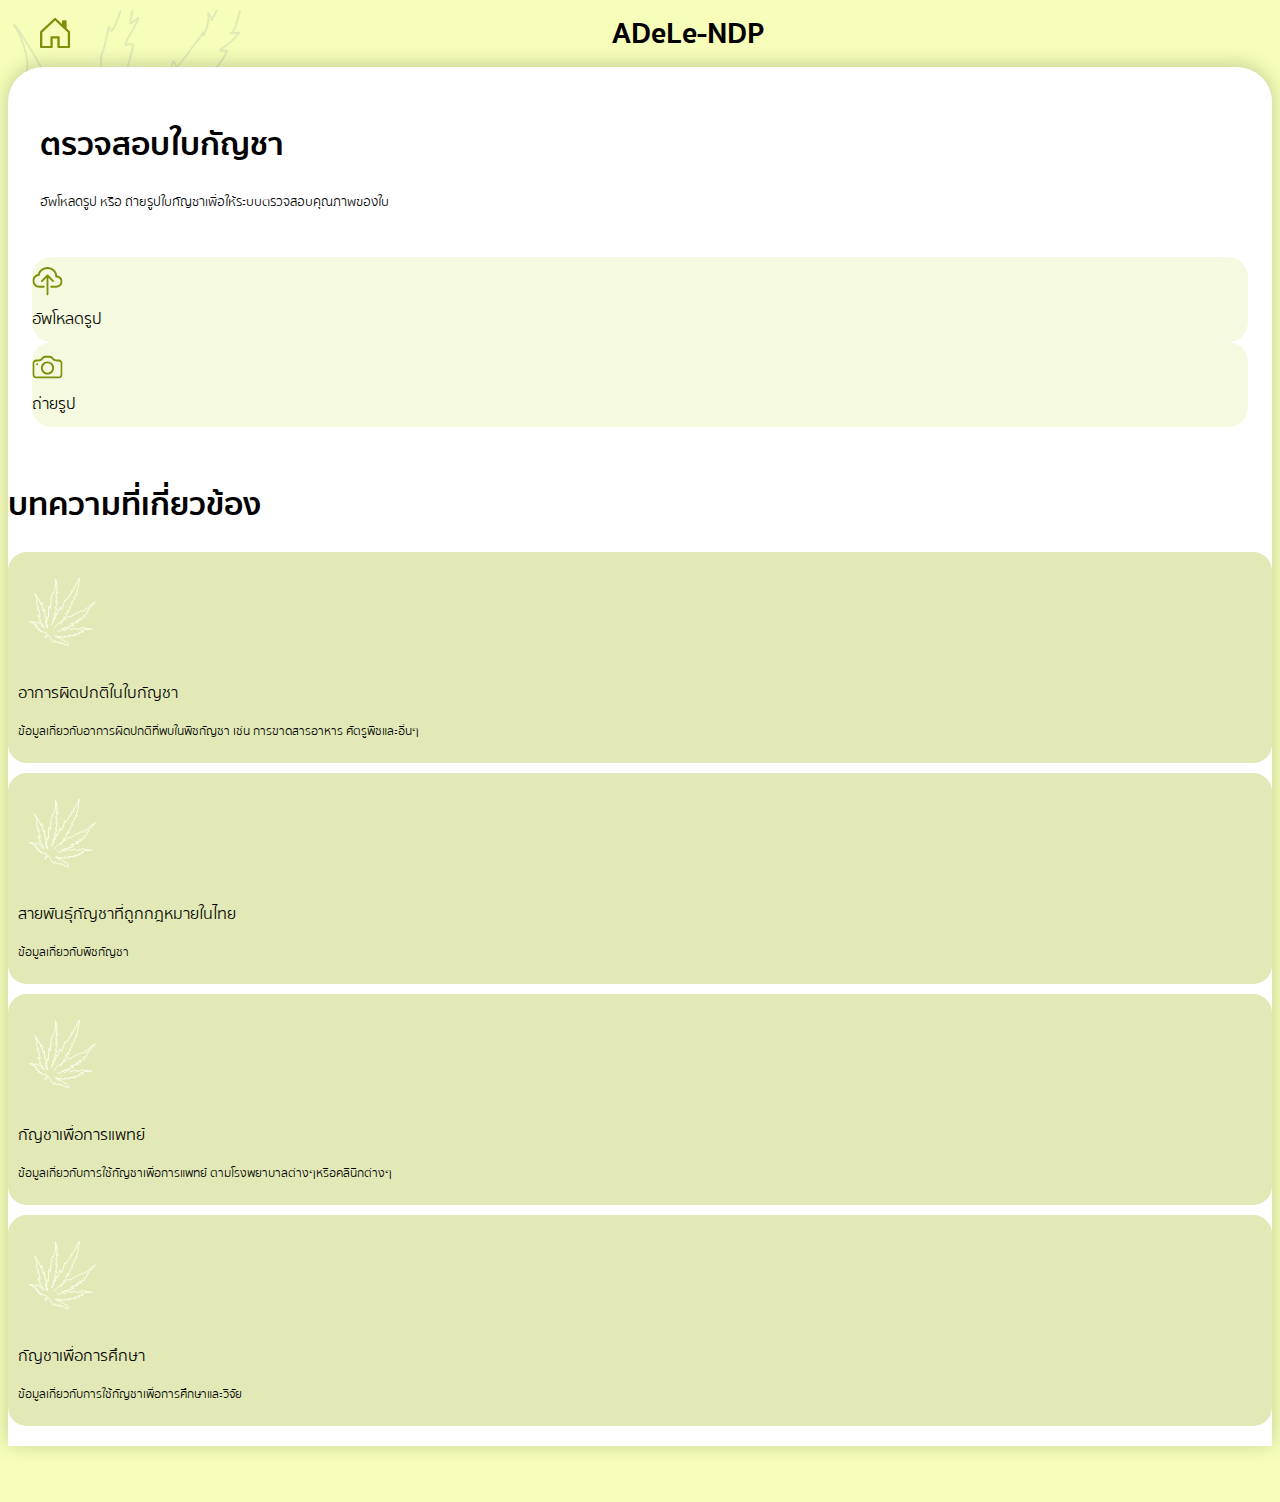
==== app/templates/index.html @ 130ba18c "uploaded UI" ====
<!DOCTYPE html>
<html lang="en">
<head>
    <meta charset="UTF-8">
    <meta http-equiv="X-UA-Compatible" content="IE=edge">
    <meta name="viewport" content="width=device-width, initial-scale=1.0">
    <title>Home</title>

    <link rel="stylesheet" href="https://fonts.googleapis.com/css?family=Sofia">
    <!-- CSS only -->
    <link href="https://cdn.jsdelivr.net/npm/bootstrap@5.2.3/dist/css/bootstrap.min.css" rel="stylesheet" integrity="sha384-rbsA2VBKQhggwzxH7pPCaAqO46MgnOM80zW1RWuH61DGLwZJEdK2Kadq2F9CUG65" crossorigin="anonymous"> 
    <link rel="stylesheet" href="../static/css/style.css">
    <!-- JavaScript Bundle with Popper -->
    <script src="https://cdn.jsdelivr.net/npm/bootstrap@5.2.3/dist/js/bootstrap.bundle.min.js" integrity="sha384-kenU1KFdBIe4zVF0s0G1M5b4hcpxyD9F7jL+jjXkk+Q2h455rYXK/7HAuoJl+0I4" crossorigin="anonymous"></script>
</head>
<body>
    <div class="background">
        <svg width="390" height="343" viewBox="0 0 390 343" fill="none" xmlns="http://www.w3.org/2000/svg">
            <path d="M70.2272 225.355C64.358 222.264 58.2081 221.383 52.0021 219.329C47.306 217.775 42.242 220.053 37.6674 218.806C36.0621 218.368 42.8568 213.363 43.5081 213.069C45.1888 212.308 42.598 212.495 41.496 212.366C38.3386 211.998 35.2441 211.406 32.0975 210.989C31.2643 210.878 24.2667 210.699 24.0697 210.175C23.5388 208.762 26.8702 207.486 27.5881 207.264C29.7955 206.58 32.2288 207.178 34.4237 206.497C35.5965 206.134 29.6899 204.157 28.7131 203.847C27.3375 203.409 18.484 200.198 18.9544 197.952C19.5918 194.909 23.9736 194.903 26.3828 195.155C30.5517 195.592 18.0594 193.742 14.1577 192.21C12.4085 191.523 9.22712 189.209 10.3703 187.039C11.317 185.241 13.3207 185.277 15.207 184.941C16.9667 184.628 20.7375 185.447 17.3733 184.296C8.90903 181.399 1.69179 176.613 -6.09996 172.329C-9.67793 170.362 -13.294 168.492 -17.0466 166.881C-18.1697 166.399 -21.2882 165.294 -20.1315 164.899C-16.9424 163.809 -12.7931 164.913 -9.61528 165.435C-5.00416 166.194 -0.778657 167.703 3.66489 169.016C6.19973 169.765 8.85426 169.727 11.3111 170.78C12.1843 171.155 14.1877 172.904 14.8578 171.735C15.2056 171.128 16.8781 167.022 17.1726 167.039C23.5943 167.413 27.2454 173.678 31.6352 177.118C33.2958 178.419 33.6089 173.195 35.9192 174.412C39.9842 176.553 42.0391 182.228 43.9697 186.037C45.0448 188.157 47.1742 193.835 49.6587 194.909C51.1237 195.542 51.1429 192.119 52.2739 192.356C54.0942 192.737 57.3155 194.572 58.2736 196.191C61.2466 201.215 52.5547 185.996 49.2736 181.168C48.7691 180.426 44.2399 175.221 47.6487 177.017C51.0187 178.792 47.2093 177.555 45.5841 176.565C40.8402 173.674 36.8473 169.787 33.5661 165.311C30.7279 161.441 32.2361 159.644 36.4173 161.255C40.471 162.816 41.4353 164.427 38.5841 159.101C34.5183 151.506 29.5118 144.349 26.1639 136.401C25.5789 135.012 22.7167 131.012 25.9278 132.703C29.462 134.565 32.1485 136.884 35.0858 139.512C37.7235 141.871 35.2652 130.509 35.151 129.74C33.9112 121.393 31.321 113.442 28.8304 105.408C28.4987 104.338 28.2808 101.043 28.0511 102.139C27.7279 103.682 30.218 107.65 28.8955 106.793C26.9125 105.506 25.1192 100.518 23.9327 98.5012C23.1944 97.2461 22.2852 95.8053 22.2145 94.301C22.0919 91.691 21.8664 91.2592 24.6363 92.7181C25.7448 93.302 26.8533 93.8858 27.9618 94.4697C30.0072 95.547 26.5621 90.0552 25.6489 87.9314C23.5874 83.1373 20.52 78.9347 19.0633 73.902C18.3327 71.3778 18.2332 69.2928 19.2716 67.0242C19.9836 65.4689 19.5291 60.8895 18.8616 59.662" stroke="#E2E9B6" stroke-width="1.90202" stroke-linecap="round"/>
            <path d="M18.8616 59.6622C21.218 51.69 17.1053 40.1701 14.6098 32.6091C12.7547 26.9884 10.1237 20.8574 6.52155 16.0811C6.512 16.0684 5.38511 14.7679 6.0703 15.1288C9.33225 16.8469 12.0603 22.5923 13.9282 25.4611C22.0986 38.0095 30.8487 51.4699 36.7809 65.2892C38.2344 68.6751 39.7426 72.6936 40.3964 76.3646C40.8414 78.8633 40.6101 75.327 40.7831 74.4244C41.1079 72.7297 41.5148 70.9246 42.3193 69.3973C43.6839 66.8064 44.6161 62.3439 45.4514 66.9181C47.2168 76.5858 49.1715 86.0715 50.213 95.8674C50.3037 96.7201 52.3497 109.743 52.7758 109.168C54.0797 107.407 55.4036 104.777 56.0712 102.685C56.901 100.084 57.2154 95.1602 58.1855 100.781C60.2226 112.584 61.6378 124.355 62.5885 136.291C62.6397 136.934 63.5875 147.058 64.4212 145.475C64.9434 144.483 65.3062 143.877 66.1823 143.186C68.5406 141.327 67.7076 146.832 67.7643 148.625C68.0916 158.973 66.3175 169.379 67.5321 179.669C67.6613 180.763 69.7803 191.957 70.9512 191.117C72.3033 190.147 73.405 185.139 73.4622 186.802C73.5681 189.885 74.0328 193.266 74.8024 196.242C75.4102 198.593 76.691 201.67 76.0145 196.881C75.3795 192.385 74.8749 187.57 73.4273 183.25C72.1659 179.486 69.7687 176.14 68.107 172.547C67.7007 171.669 64.2062 162.611 65.1717 162.743C65.955 162.85 70.8822 166.81 71.0291 166.622C72.1552 165.185 71.8013 161.261 71.8984 159.696C72.1888 155.012 72.5729 150.338 72.8238 145.652C72.939 143.501 71.6287 136.695 74.8902 140.071C75.7668 140.978 79.7024 147.204 79.8034 144.763C80.4645 128.779 81.4057 112.829 81.7439 96.8327C81.8238 93.0544 81.9513 89.236 82.7372 85.5248C83.2125 83.2807 83.9015 86.2456 84.2452 87.0337C84.9474 88.6438 89.4741 97.808 89.6393 97.2196C90.7184 93.376 90.763 89.0147 91.1531 85.0742C91.9184 77.3447 92.7768 69.587 93.2316 61.8318C93.5684 56.0874 91.6481 48.2018 94.1667 42.8705C97.3739 36.0817 98.3558 27.732 99.9832 20.4457C101.454 13.8622 100.507 17.5872 102.964 20.6658C104.983 23.1949 111.92 2.86735 112.359 1.39633C116.585 -12.7733 117.88 -27.0508 118.141 -41.6916C118.228 -46.5461 118.2 -50.9264 117.149 -55.7127C116.599 -58.2193 114.688 -63.4453 117.133 -57.19C124.376 -38.6619 127.157 -14.5799 123.532 5.05797C123.411 5.71337 121.757 13.0162 122.258 13.2803C123.717 14.0483 128.563 8.55036 130.023 7.96067C131.691 7.28731 125.758 18.1686 125.213 19.2036C122.835 23.7185 118.482 29.3338 117.349 34.4358C117.006 35.978 125.387 32.4478 125.049 35.1172C124.028 43.1804 120.794 51.3298 118.961 59.2647C118.832 59.8216 117.864 65.8138 119.712 63.8687C122.189 61.2611 124.926 58.7824 128.105 57.054C128.263 56.9681 126.936 62.1459 126.809 62.6047C125.23 68.3246 123.895 74.0984 122.203 79.7913C120.39 85.8904 118.151 91.8342 116.727 98.0281C116.117 100.679 118.159 98.4534 119.338 97.8947C120.004 97.5792 125.371 95.7521 125.05 96.7742C123.18 102.715 119.747 108.274 116.866 113.744C115.076 117.142 113.286 120.54 111.496 123.938C110.84 125.183 109.258 127.175 109.165 128.665C109.087 129.935 113.021 129.656 113.981 129.773C117.58 130.21 114.491 134.511 113.595 136.914C110.893 144.159 106.958 150.939 104.253 158.117C103.833 159.231 107.936 157.555 109.061 157.355C109.918 157.202 108.707 159.083 108.302 159.853C106.211 163.821 104.154 167.807 101.908 171.691C100.17 174.694 95.01 183.731 96.627 180.661" stroke="#E2E9B6" stroke-width="1.90202" stroke-linecap="round"/>
            <path d="M95.4484 182.899C98.8154 176.506 104.544 168.964 106.06 161.848C106.738 158.664 104.614 155.86 104.911 153.024C105.128 150.946 106.08 149.879 107.355 148.158C108.587 146.495 113.195 150.083 114.512 150.776C116.899 152.034 120.226 126.583 120.547 123.941C120.616 123.369 120.387 119.022 121.33 121.097C122.107 122.807 122.782 124.554 123.737 126.176C124.056 126.719 124.566 128.122 125.166 128.438C126.101 128.93 131.784 115.229 132.009 114.692C135.135 107.234 137.803 99.4494 139.663 91.5679C139.901 90.5584 140.139 86.9067 140.153 86.943C140.844 88.6545 147.566 103.851 147.685 103.774C150.164 102.172 152.279 94.8394 153.297 92.5162C157.567 82.7715 160.461 72.7922 162.576 62.3867C163.323 58.713 163.866 54.9156 164.916 51.3115C165.424 49.5667 166.837 53.2699 167.219 53.8742C167.843 54.8629 168.117 57.7525 168.945 56.9276C175.097 50.8037 180.149 42.6179 185.482 35.7822C188.712 31.6421 192.312 27.4895 194.776 22.8114C195.456 21.519 195.27 24.3771 195.343 24.976C195.598 27.0766 196.688 23.1346 196.934 22.5584C198.963 17.796 200.764 12.4218 200.512 7.17271C200.365 4.12184 198.921 1.37198 201.623 5.13783C202.739 6.69297 204.747 8.36074 204.314 10.1286" stroke="#E2E9B6" stroke-width="1.90202" stroke-linecap="round"/>
            <path d="M203.196 9.53923C205.595 8.23477 207.889 1.97452 208.862 0.137108C214.169 -9.87797 219.427 -19.9196 224.708 -29.9478C230.285 -40.5355 237.566 -51.3053 241.74 -62.5845C242.015 -63.3275 242 -64.6651 241.841 -62.9281C241.101 -54.7971 240.394 -46.6693 239.409 -38.5618C237.314 -21.3187 233.815 -4.41321 228.861 12.2189C227.59 16.4846 227.093 21.4839 222.421 23.2388C221.677 23.5183 228.428 23.2043 229.931 22.5491C234.303 20.6424 224.556 30.6043 220.851 33.6074C218.091 35.8438 215.229 38.0379 212.232 39.946C210.621 40.9712 215.812 40.8051 216.425 40.8046C217.398 40.8038 218.367 40.4962 219.294 40.331C219.802 40.2405 215.698 47.6244 215.293 48.2285C211.522 53.855 207.538 59.2886 203.196 64.4869C202.793 64.9699 198.845 68.3776 200.262 68.0231C201.063 67.8226 207.998 66.7431 207.33 68.1725C203.405 76.57 197.241 83.7923 190.463 90.0181C188.61 91.7208 194.845 90.5128 196.292 90.7855C201.176 91.706 189.643 102.579 188.08 103.889C184.839 106.607 181.44 109.266 177.817 111.466C176.961 111.985 176.481 112.689 177.792 112.644C179.607 112.581 181.865 112.306 183.804 112.158C184.321 112.118 191.578 111.295 190.435 112.157C189.445 112.904 187.912 112.951 186.822 113.589C183.916 115.289 181.035 116.992 178.014 118.478C175.826 119.554 171.631 124.406 169.118 123.082" stroke="#E2E9B6" stroke-width="1.90202" stroke-linecap="round"/>
            <path d="M169.118 123.082C171.614 124.397 174.111 125.712 176.608 127.027C178.262 127.899 175.599 131.205 174.957 132.272C171.65 137.766 166.313 142.274 160.865 145.534C160.671 145.65 157.994 147.26 158.088 146.811C158.254 146.019 159.041 144.626 159.807 144.302C160.641 143.949 164.959 143.555 165.358 144.843C165.636 145.742 163.706 148.305 163.321 149.011C161.426 152.495 158.944 155.586 156.208 158.446C152.213 162.624 146.984 165.196 142.878 169.132C142.124 169.855 145.592 169.104 144.631 170.928" stroke="#E2E9B6" stroke-width="1.90202" stroke-linecap="round"/>
            <path d="M110.344 200.749C112.366 196.91 114.086 192.456 117.184 189.345C120.863 185.65 125.446 182.977 129.119 179.274C130.161 178.223 136.532 170.473 138.171 173.243C138.725 174.179 141.104 178.347 142.495 178.3C143.323 178.271 144.639 175.604 144.934 175.177C146.971 172.231 149.179 169.455 151.492 166.721C154.857 162.744 158.178 158.743 161.904 155.094C162.852 154.166 163.77 153.435 164.838 154.574C167.701 157.631 166.923 155.619 170.722 151.242C174.767 146.581 180.026 139.224 186.666 138.082C189.444 137.604 189.737 139.921 191.346 141.182C191.929 141.639 191.914 141.389 192.954 140.917C196.205 139.442 200.26 137.106 203.094 135.459C213.59 129.363 223.815 121.381 235.148 116.889C236.534 116.34 237.564 116.837 238.775 116.259C241.492 114.962 244.081 113.162 246.636 111.585C250.499 109.202 252.709 106.308 256.882 108.565C260.945 110.762 261.707 113.932 265.124 109.651C266.653 107.735 270.462 99.6316 273.402 100.115" stroke="#E2E9B6" stroke-width="1.90202" stroke-linecap="round"/>
            <path d="M272.518 101.794C276.248 98.5443 280.567 95.9329 284.582 93.061C291.501 88.1108 297.893 82.5633 304.464 77.1715C310.265 72.4124 317.021 65.3411 324.347 62.7905C324.586 62.7073 326.926 61.7802 326.909 61.9962C326.803 63.3173 323.545 66.1288 322.909 66.8768C318.704 71.8183 314.4 76.6255 309.908 81.3091C302.921 88.594 295.745 95.6629 287.789 101.897C286.747 102.713 283.895 105.207 285.18 104.89C287.042 104.43 288.948 104.927 290.834 105.009C295.539 105.215 287.219 110.431 286.065 111.351C283.871 113.099 281.594 114.68 279.298 116.283C278.73 116.679 277.118 117.548 277.791 117.712C279.768 118.196 281.857 119.416 283.577 120.521C287.523 123.06 267.056 131.824 264.772 133.008C260.415 135.266 273.985 136.848 272.912 138.884C271.016 142.483 261.858 144.289 258.443 145.476C254.646 146.796 250.854 148.103 247.003 149.257C244.978 149.863 242.438 151.191 240.27 151.11C235.924 150.948 255.884 153.72 252.293 156.172C251.571 156.665 250.183 156.579 249.39 156.708C245.881 157.277 242.394 157.979 238.887 158.56C235.143 159.18 231.403 159.586 227.637 160.019C226.649 160.132 224.286 159.933 224.76 160.807C226.318 163.671 233.815 165.02 236.675 166.527C237.762 167.099 238.105 167.474 236.675 168.035C232.017 169.861 226.877 170.864 222.012 171.905C214.777 173.452 207.498 174.567 200.186 175.654C199.31 175.784 197.009 176.32 197.774 176.766C202.731 179.653 208.497 181.597 213.173 184.917C214.321 185.732 210.671 186.276 209.303 186.61C205.08 187.643 200.784 188.403 196.52 189.247C195.586 189.432 186.125 189.988 185.709 190.778C185.46 191.25 188.57 192.663 188.879 193.202C190.248 195.598 179.472 197.134 178.737 197.23C174.81 197.745 170.897 197.969 166.94 197.845C166.854 197.842 164.554 197.5 165.39 198.299C166.268 199.139 169.46 200.729 166.944 201.38C162.42 202.55 157.533 203.059 152.922 203.881C151.195 204.188 148.729 204.632 147.035 204.353" stroke="#E2E9B6" stroke-width="1.90202" stroke-linecap="round"/>
            <path d="M125.359 212.945C126.141 211.983 129.59 211.677 130.748 212.211C132.639 213.083 134.361 216.558 135.897 216.908C139.538 217.738 145.113 213.137 147.909 211.364C150.874 209.483 153.792 207.553 156.704 205.595C159.399 203.782 161.035 211.1 162.765 212.479C164.069 213.519 169.499 208.758 170.367 208.146C173.87 205.679 177.534 203.617 181.164 201.367C184.269 199.442 189.21 197.932 191.487 202.119C192.707 204.363 193.008 207.096 196.057 206.71C204.942 205.585 213.697 200.616 222.696 200.454C224.758 200.416 225.845 204.854 228.526 205.668C240.505 209.305 252.672 197.082 264.626 197.129C269.06 197.146 272.948 201.072 277.231 202.141C284.968 204.072 292.534 204.151 300.354 204.673C302.978 204.847 305.452 204.952 307.834 206.151C310.494 207.49 302.654 205.868 301.964 205.838C294.8 205.522 287.533 205.615 280.383 206.183C273.988 206.691 266.597 207.076 261.326 211.232C260.04 212.247 254.73 212.161 252.814 212.545C247.072 213.694 255.617 216.557 257.594 217.564C258.795 218.176 260.009 218.714 261.285 219.151C261.841 219.341 263.195 219.293 262.92 219.814C262.279 221.031 255.584 221.049 254.439 221.143C253.022 221.259 239.385 222.743 239.909 223.177C240.534 223.695 248.411 227.172 245.319 228.131C235.424 231.198 225.077 232.347 214.837 233.316C213.915 233.403 221.216 237.854 221.339 239.361C221.384 239.901 209.443 239.119 208.932 239.099C202.751 238.849 196.459 238.963 190.294 238.453C189.877 238.419 184.92 237.283 186.33 238.668C188.14 240.445 189.505 242.473 190.633 244.746C192.254 248.014 176.329 243.734 174.744 243.404C173.109 243.064 166.756 240.575 164.988 241.124C164.048 241.415 167.458 246.38 166.309 247.735C165.013 249.263 157.083 246.651 155.464 246.39C149.275 245.393 143.174 244.156 137.027 242.952C134.385 242.435 138.152 246.356 139.107 247.899C139.855 249.107 136.641 247.613 136.506 247.561C132.827 246.127 129.103 244.932 125.601 243.088C123.149 241.796 120.747 241.3 120.58 238.299" stroke="#E2E9B6" stroke-width="1.90202" stroke-linecap="round"/>
            <path d="M115.72 240.742C122.404 244.262 128.805 248.348 135.441 251.843C137.147 252.742 147.573 251.139 147.238 252.737C146.504 256.241 149.168 258.359 152.394 260.058C156.834 262.397 156.927 263.161 160.367 264.972C165.111 267.471 169.856 269.97 174.601 272.469C176.2 273.312 178.476 274.067 179.819 275.377C183.895 279.352 184.261 284.591 182.982 290.025C182.842 290.62 182.29 294.205 181.516 293.938C177.347 292.5 173.249 289.623 169.348 287.568C161.226 283.29 153.104 279.012 144.982 274.734C139.492 271.843 144.006 276.682 143.55 280.015C142.738 285.945 129.148 268.163 127.683 270.943C127.246 271.773 126.967 274.962 125.958 275.275C124.283 275.794 120.363 273.594 118.904 272.989C114.964 271.356 114.789 267.684 112.974 264.347C112.17 262.868 112.638 267.697 112.397 269.363C112.169 270.94 112.176 274.396 110.867 275.584C109.347 276.964 101.156 268.304 100.201 267.267C97.3639 264.185 96.1202 260.976 94.2832 257.321C92.4932 253.76 91.6636 250.096 88.8761 247.009C86.1015 243.937 83.4494 240.738 80.635 237.706C79.5322 236.517 77.3741 235.13 77.4101 233.427" stroke="#E2E9B6" stroke-width="1.90202" stroke-linecap="round"/>
            <path d="M71.551 229.626C68.3335 235.735 65.6349 242.634 60.6757 247.56C59.0873 249.138 63.0961 250.185 64.5946 250.974C66.9568 252.218 74.0092 238.527 75.6721 235.37" stroke="#E2E9B6" stroke-width="1.90202" stroke-linecap="round"/>
            </svg>
            
    </div>
    <div class="container-fuild">
        <div class="header">
            <svg id="home-icon" width="31" height="31" viewBox="0 0 31 31" fill="none" xmlns="http://www.w3.org/2000/svg">
                <path d="M15.8696 0.315802C15.7621 0.215697 15.6344 0.136275 15.4937 0.0820844C15.3531 0.027894 15.2023 0 15.05 0C14.8977 0 14.7469 0.027894 14.6063 0.0820844C14.4656 0.136275 14.3379 0.215697 14.2304 0.315802L0.338048 13.215C0.23061 13.315 0.145454 13.4337 0.0874501 13.5643C0.0294458 13.6949 -0.000269857 13.8348 1.84651e-06 13.976V29.0251C1.84651e-06 29.3102 0.121973 29.5836 0.339082 29.7852C0.556191 29.9867 0.850655 30.1 1.15769 30.1H11.5769C11.884 30.1 12.1784 29.9867 12.3955 29.7852C12.6126 29.5836 12.7346 29.3102 12.7346 29.0251V20.4256H17.3654V29.0251C17.3654 29.3102 17.4874 29.5836 17.7045 29.7852C17.9216 29.9867 18.216 30.1 18.5231 30.1H28.9423C29.2493 30.1 29.5438 29.9867 29.7609 29.7852C29.978 29.5836 30.1 29.3102 30.1 29.0251V13.976C30.1003 13.8348 30.0706 13.6949 30.0126 13.5643C29.9545 13.4337 29.8694 13.315 29.762 13.215L26.6269 10.3062V3.22672C26.6269 2.94163 26.505 2.66821 26.2878 2.46662C26.0707 2.26504 25.7763 2.15178 25.4692 2.15178H23.1538C22.8468 2.15178 22.5523 2.26504 22.3352 2.46662C22.1181 2.66821 21.9962 2.94163 21.9962 3.22672V6.00649L15.8696 0.315802ZM2.31539 27.9501V14.4211L15.05 2.59681L27.7846 14.4211V27.9501H19.6808V19.3507C19.6808 19.0656 19.5588 18.7922 19.3417 18.5906C19.1246 18.389 18.8301 18.2758 18.5231 18.2758H11.5769C11.2699 18.2758 10.9754 18.389 10.7583 18.5906C10.5412 18.7922 10.4192 19.0656 10.4192 19.3507V27.9501H2.31539Z" fill="#7F8F0B"/>
            </svg>
            <span>ADeLe-NDP</span>
        </div>
        
        <div class="container main">
            <div class="container overflow-hidden text-center">
                <section >
                    <div class="text-center" style="padding: 2rem;">
                        <h1 style="font-weight:bold;">ตรวจสอบใบกัญชา</h1>
                        <p style="font-size: 13px;">อัพโหลดรูป หรือ ถ่ายรูปใบกัญชาเพื่อให้ระบบตรวจสอบคุณภาพของใบ</p>
                    </div>
                </section>
                <section>
                    <div class="row" style="padding-left: 1.5rem; padding-right: 1.5rem;">
                    <div class="col">
                        <div class="upload-box">
                            <svg width="31" height="31" viewBox="0 0 31 31" fill="none" xmlns="http://www.w3.org/2000/svg">
                                <g clip-path="url(#clip0_388_4415)">
                                <path fill-rule="evenodd" clip-rule="evenodd" d="M8.73914 2.52535C10.6193 0.904059 13.0173 0.00863965 15.5 0.000854492C20.5603 0.000854492 24.7609 3.76315 25.218 8.61463C28.2128 9.03789 30.5492 11.5455 30.5492 14.623C30.5492 18.0016 27.7312 20.6935 24.3169 20.6935H19.2623C19.0128 20.6935 18.7736 20.5944 18.5972 20.418C18.4208 20.2416 18.3217 20.0024 18.3217 19.7529C18.3217 19.5034 18.4208 19.2642 18.5972 19.0878C18.7736 18.9114 19.0128 18.8123 19.2623 18.8123H24.3188C26.7474 18.8123 28.668 16.9086 28.668 14.623C28.668 12.3355 26.7493 10.4318 24.3169 10.4318H23.3764V9.49124C23.3782 5.3151 19.8793 1.882 15.5 1.882C13.4681 1.89012 11.506 2.62399 9.96753 3.95126C8.5435 5.17777 7.79857 6.65635 7.79857 7.81702V8.65978L6.96146 8.75195C4.33349 9.03977 2.33195 11.1974 2.33195 13.7671C2.33195 16.5267 4.64576 18.8123 7.56342 18.8123H11.7377C11.9871 18.8123 12.2264 18.9114 12.4028 19.0878C12.5792 19.2642 12.6783 19.5034 12.6783 19.7529C12.6783 20.0024 12.5792 20.2416 12.4028 20.418C12.2264 20.5944 11.9871 20.6935 11.7377 20.6935H7.56342C3.66381 20.6935 0.450806 17.6197 0.450806 13.7671C0.450806 10.4506 2.83234 7.70415 5.98514 7.00813C6.25415 5.3847 7.29818 3.76691 8.73914 2.52535Z" fill="#7F8F0B"/>
                                <path fill-rule="evenodd" clip-rule="evenodd" d="M14.834 7.80013C14.9214 7.71254 15.0252 7.64304 15.1394 7.59563C15.2537 7.54821 15.3762 7.5238 15.4999 7.5238C15.6237 7.5238 15.7462 7.54821 15.8604 7.59563C15.9747 7.64304 16.0785 7.71254 16.1659 7.80013L21.8093 13.4436C21.9859 13.6202 22.0851 13.8597 22.0851 14.1095C22.0851 14.3593 21.9859 14.5988 21.8093 14.7754C21.6327 14.952 21.3932 15.0513 21.1434 15.0513C20.8936 15.0513 20.6541 14.952 20.4775 14.7754L16.4405 10.7366V27.2775C16.4405 27.527 16.3414 27.7662 16.165 27.9426C15.9886 28.119 15.7494 28.2181 15.4999 28.2181C15.2505 28.2181 15.0112 28.119 14.8349 27.9426C14.6585 27.7662 14.5594 27.527 14.5594 27.2775V10.7366L10.5224 14.7754C10.3458 14.952 10.1063 15.0513 9.8565 15.0513C9.60673 15.0513 9.36718 14.952 9.19057 14.7754C9.01396 14.5988 8.91473 14.3593 8.91473 14.1095C8.91473 13.8597 9.01396 13.6202 9.19057 13.4436L14.834 7.80013Z" fill="#7F8F0B"/>
                                </g>
                                <defs>
                                <clipPath id="clip0_388_4415">
                                <rect width="30.0984" height="30.0984" fill="white" transform="translate(0.450806 0.000854492)"/>
                                </clipPath>
                                </defs>
                            </svg>                        
                            <div>
                                อัพโหลดรูป
                            </div>
                        </div>
                    </div>
                    <div class="col">
                        <div class="camara-box">
                            <svg width="31" height="31" viewBox="0 0 31 31" fill="none" xmlns="http://www.w3.org/2000/svg">
                                <g clip-path="url(#clip0_388_4426)">
                                <path d="M28.6688 22.575C28.6688 23.0739 28.4706 23.5524 28.1178 23.9052C27.765 24.258 27.2865 24.4562 26.7875 24.4562H4.21251C3.71357 24.4562 3.23507 24.258 2.88227 23.9052C2.52946 23.5524 2.33126 23.0739 2.33126 22.575V11.2875C2.33126 10.7885 2.52946 10.31 2.88227 9.95721C3.23507 9.6044 3.71357 9.4062 4.21251 9.4062H6.41734C7.91338 9.40538 9.34789 8.8106 10.4056 7.75258L11.967 6.19491C12.3188 5.843 12.7957 5.6448 13.2933 5.6437H17.703C18.2019 5.64381 18.6803 5.84208 19.033 6.19491L20.5907 7.75258C21.1148 8.27691 21.7372 8.69283 22.4222 8.97656C23.1071 9.2603 23.8413 9.40629 24.5827 9.4062H26.7875C27.2865 9.4062 27.765 9.6044 28.1178 9.95721C28.4706 10.31 28.6688 10.7885 28.6688 11.2875V22.575ZM4.21251 7.52495C3.21464 7.52495 2.25763 7.92136 1.55202 8.62696C0.846417 9.33257 0.450012 10.2896 0.450012 11.2875L0.450012 22.575C0.450012 23.5728 0.846417 24.5298 1.55202 25.2354C2.25763 25.941 3.21464 26.3375 4.21251 26.3375H26.7875C27.7854 26.3375 28.7424 25.941 29.448 25.2354C30.1536 24.5298 30.55 23.5728 30.55 22.575V11.2875C30.55 10.2896 30.1536 9.33257 29.448 8.62696C28.7424 7.92136 27.7854 7.52495 26.7875 7.52495H24.5827C23.5849 7.52474 22.628 7.12819 21.9226 6.42254L20.3649 4.86486C19.6595 4.15921 18.7026 3.76266 17.7048 3.76245H13.2952C12.2974 3.76266 11.3405 4.15921 10.6351 4.86486L9.07743 6.42254C8.37198 7.12819 7.41513 7.52474 6.41734 7.52495H4.21251Z" fill="#7F8F0B"/>
                                <path d="M15.5 20.6938C14.2527 20.6938 13.0564 20.1982 12.1744 19.3162C11.2924 18.4342 10.7969 17.238 10.7969 15.9906C10.7969 14.7433 11.2924 13.547 12.1744 12.665C13.0564 11.783 14.2527 11.2875 15.5 11.2875C16.7474 11.2875 17.9436 11.783 18.8256 12.665C19.7076 13.547 20.2031 14.7433 20.2031 15.9906C20.2031 17.238 19.7076 18.4342 18.8256 19.3162C17.9436 20.1982 16.7474 20.6938 15.5 20.6938ZM15.5 22.575C17.2463 22.575 18.9211 21.8813 20.1559 20.6465C21.3907 19.4117 22.0844 17.7369 22.0844 15.9906C22.0844 14.2443 21.3907 12.5696 20.1559 11.3348C18.9211 10.1 17.2463 9.40625 15.5 9.40625C13.7537 9.40625 12.079 10.1 10.8442 11.3348C9.60936 12.5696 8.91565 14.2443 8.91565 15.9906C8.91565 17.7369 9.60936 19.4117 10.8442 20.6465C12.079 21.8813 13.7537 22.575 15.5 22.575ZM6.09377 12.2281C6.09377 12.4776 5.99467 12.7168 5.81827 12.8932C5.64187 13.0696 5.40262 13.1688 5.15315 13.1688C4.90368 13.1688 4.66443 13.0696 4.48803 12.8932C4.31163 12.7168 4.21252 12.4776 4.21252 12.2281C4.21252 11.9787 4.31163 11.7394 4.48803 11.563C4.66443 11.3866 4.90368 11.2875 5.15315 11.2875C5.40262 11.2875 5.64187 11.3866 5.81827 11.563C5.99467 11.7394 6.09377 11.9787 6.09377 12.2281Z" fill="#7F8F0B"/>
                                </g>
                                <defs>
                                <clipPath id="clip0_388_4426">
                                <rect width="30.1" height="30.1" fill="white" transform="translate(0.450012)"/>
                                </clipPath>
                                </defs>
                            </svg>
                            <div>
                                ถ่ายรูป
                            </div>
                        </div>
                    </div>
                    </div>
                </section>
                <div style="height: 2rem;"></div>
                <section>
                    <div class="text-center">
                        <h1 style="font-weight: bold;">บทความที่เกี่ยวข้อง</h1>
                    </div>
                    <div class="container">
                        <div class="row">
                            <div id="blog-link"class="container overflow-hidden article-button ">
                                <div class="row">
                                    <div class="col-2">
                                        <div style="width:fit-content;">
                                            <svg width="93" height="94" viewBox="0 0 93 94" fill="none" xmlns="http://www.w3.org/2000/svg">
                                                <path d="M28.5814 71.0192C27.4648 70.4311 26.2948 70.2635 25.1141 69.8727C24.2207 69.577 23.2572 70.0104 22.3869 69.7732C22.0815 69.6899 23.3742 68.7377 23.4981 68.6816C23.8179 68.5369 23.325 68.5724 23.1153 68.548C22.5146 68.4779 21.9259 68.3653 21.3273 68.286C21.1688 68.265 19.8375 68.2309 19.8 68.1311C19.699 67.8622 20.3328 67.6196 20.4693 67.5773C20.8893 67.4471 21.3522 67.5609 21.7698 67.4314C21.9929 67.3622 20.8692 66.9863 20.6834 66.9272C20.4217 66.8439 18.7373 66.233 18.8268 65.8058C18.9481 65.2268 19.7817 65.2257 20.24 65.2736C21.0332 65.3567 18.6565 65.0047 17.9142 64.7133C17.5814 64.5826 16.9762 64.1424 17.1937 63.7295C17.3738 63.3875 17.755 63.3944 18.1139 63.3304C18.4486 63.2708 19.166 63.4267 18.526 63.2076C16.9157 62.6564 15.5426 61.7459 14.0602 60.931C13.3795 60.5568 12.6916 60.201 11.9776 59.8945C11.7639 59.8027 11.1707 59.5925 11.3907 59.5174C11.9974 59.3101 12.7868 59.52 13.3914 59.6195C14.2687 59.7638 15.0726 60.0508 15.918 60.3006C16.4002 60.4432 16.9052 60.436 17.3727 60.6363C17.5388 60.7075 17.9199 61.0404 18.0474 60.818C18.1136 60.7025 18.4318 59.9213 18.4878 59.9245C19.7095 59.9957 20.4041 61.1877 21.2393 61.8421C21.5552 62.0896 21.6148 61.0957 22.0543 61.3272C22.8277 61.7346 23.2186 62.8143 23.5859 63.5388C23.7905 63.9423 24.1956 65.0225 24.6683 65.2268C24.947 65.3473 24.9506 64.696 25.1658 64.7411C25.5121 64.8136 26.125 65.1627 26.3073 65.4707C26.8729 66.4265 25.2192 63.5311 24.595 62.6125C24.499 62.4713 23.6373 61.4812 24.2859 61.8228C24.927 62.1605 24.2023 61.9251 23.8931 61.7368C22.9905 61.1869 22.2309 60.4473 21.6067 59.5959C21.0667 58.8594 21.3536 58.5177 22.1491 58.8241C22.9203 59.1212 23.1038 59.4275 22.5613 58.4143C21.7878 56.9695 20.8353 55.6078 20.1984 54.0956C20.0871 53.8313 19.5426 53.0704 20.1535 53.3921C20.8259 53.7463 21.337 54.1876 21.8958 54.6875C22.3976 55.1364 21.9299 52.9747 21.9082 52.8284C21.6723 51.2403 21.1795 49.7278 20.7057 48.1993C20.6426 47.9958 20.6011 47.3688 20.5574 47.5774C20.4959 47.8709 20.9697 48.6259 20.7181 48.4627C20.3408 48.2179 19.9996 47.269 19.7739 46.8852C19.6334 46.6465 19.4605 46.3723 19.447 46.0862C19.4237 45.5896 19.3808 45.5074 19.9078 45.785C20.1187 45.8961 20.3296 46.0072 20.5405 46.1182C20.9296 46.3232 20.2742 45.2784 20.1004 44.8743C19.7082 43.9623 19.1246 43.1627 18.8475 42.2053C18.7085 41.725 18.6896 41.3284 18.8871 40.8968C19.0226 40.6009 18.9361 39.7296 18.8091 39.4961" stroke="#FDFFF0" stroke-width="0.945869" stroke-linecap="round"/>
                                                <path d="M18.8093 39.4962C19.2576 37.9794 18.4751 35.7878 18.0003 34.3493C17.6474 33.28 17.1469 32.1136 16.4616 31.2049C16.4597 31.2025 16.2453 30.955 16.3757 31.0237C16.9963 31.3506 17.5153 32.4436 17.8707 32.9894C19.4251 35.3767 21.0898 37.9376 22.2184 40.5667C22.4949 41.2109 22.7818 41.9754 22.9062 42.6738C22.9909 43.1491 22.9469 42.4764 22.9798 42.3046C23.0416 41.9822 23.119 41.6388 23.2721 41.3483C23.5317 40.8553 23.709 40.0063 23.8679 40.8766C24.2038 42.7159 24.5757 44.5205 24.7738 46.3842C24.7911 46.5464 25.1803 49.024 25.2614 48.9145C25.5095 48.5796 25.7613 48.0793 25.8884 47.6812C26.0462 47.1864 26.106 46.2496 26.2906 47.319C26.6782 49.5646 26.9474 51.804 27.1283 54.0748C27.138 54.197 27.3183 56.1231 27.4769 55.8219C27.5763 55.6333 27.6453 55.518 27.812 55.3866C28.2607 55.0328 28.1022 56.0801 28.113 56.4213C28.1752 58.3901 27.8377 60.3697 28.0688 62.3273C28.0934 62.5355 28.4965 64.6652 28.7193 64.5054C28.9765 64.3208 29.1861 63.368 29.197 63.6844C29.2171 64.2709 29.3055 64.9142 29.452 65.4804C29.5676 65.9276 29.8113 66.5131 29.6826 65.6019C29.5617 64.7466 29.4657 63.8306 29.1903 63.0087C28.9504 62.2926 28.4943 61.6561 28.1782 60.9725C28.1009 60.8053 27.436 59.0821 27.6197 59.1073C27.7687 59.1277 28.7061 59.881 28.7341 59.8453C28.9483 59.5719 28.881 58.8254 28.8995 58.5275C28.9547 57.6365 29.0278 56.7472 29.0755 55.8557C29.0975 55.4464 28.8482 54.1516 29.4687 54.7939C29.6354 54.9665 30.3842 56.151 30.4034 55.6865C30.5292 52.6457 30.7082 49.6112 30.7726 46.5678C30.7878 45.849 30.812 45.1226 30.9616 44.4165C31.052 43.9896 31.1831 44.5536 31.2484 44.7036C31.382 45.0099 32.2432 46.7534 32.2747 46.6414C32.48 45.9102 32.4885 45.0804 32.5627 44.3308C32.7083 42.8602 32.8716 41.3843 32.9581 39.9089C33.0222 38.8161 32.6569 37.3158 33.136 36.3015C33.7462 35.01 33.933 33.4214 34.2426 32.0352C34.5224 30.7827 34.3422 31.4914 34.8097 32.0771C35.1937 32.5583 36.5137 28.691 36.5971 28.4111C37.4011 25.7153 37.6475 22.999 37.6972 20.2136C37.7136 19.2901 37.7083 18.4567 37.5084 17.5461C37.4038 17.0692 37.0402 16.075 37.5054 17.2651C38.8834 20.79 39.4123 25.3716 38.7228 29.1077C38.6998 29.2324 38.3851 30.6218 38.4804 30.672C38.7579 30.8181 39.6798 29.7721 39.9577 29.66C40.2749 29.5319 39.1462 31.602 39.0425 31.7989C38.5901 32.6579 37.7619 33.7262 37.5464 34.6968C37.4812 34.9902 39.0757 34.3186 39.0114 34.8265C38.817 36.3605 38.2018 37.9109 37.853 39.4205C37.8286 39.5265 37.6444 40.6665 37.9959 40.2964C38.4672 39.8003 38.988 39.3288 39.5928 38.9999C39.6228 38.9836 39.3703 39.9687 39.3462 40.056C39.0457 41.1442 38.7919 42.2426 38.47 43.3257C38.1251 44.4861 37.699 45.6169 37.4281 46.7952C37.3121 47.2995 37.7005 46.8762 37.9248 46.7699C38.0515 46.7099 39.0727 46.3622 39.0115 46.5567C38.6557 47.687 38.0026 48.7446 37.4545 49.7852C37.114 50.4316 36.7735 51.0781 36.433 51.7246C36.3082 51.9615 36.0071 52.3404 35.9895 52.624C35.9745 52.8655 36.723 52.8125 36.9058 52.8347C37.5904 52.9178 37.0026 53.7362 36.8322 54.1933C36.3182 55.5717 35.5696 56.8616 35.0549 58.2272C34.9751 58.439 35.7557 58.1202 35.9697 58.0821C36.1328 58.0531 35.9023 58.4108 35.8252 58.5573C35.4275 59.3123 35.036 60.0707 34.6087 60.8095C34.2782 61.3809 33.2964 63.1002 33.6041 62.5161" stroke="#FDFFF0" stroke-width="0.945869" stroke-linecap="round"/>
                                                <path d="M33.3798 62.9419C34.0204 61.7257 35.1102 60.2909 35.3986 58.937C35.5276 58.3313 35.1235 57.7979 35.18 57.2584C35.2214 56.8629 35.4025 56.66 35.645 56.3325C35.8793 56.0161 36.7561 56.6987 37.0065 56.8307C37.4608 57.0699 38.0938 52.2278 38.1548 51.7252C38.168 51.6164 38.1243 50.7895 38.3037 51.1843C38.4516 51.5095 38.5801 51.8419 38.7616 52.1506C38.8224 52.2539 38.9193 52.5207 39.0335 52.5808C39.2114 52.6745 40.2926 50.0677 40.3354 49.9657C40.9302 48.5469 41.4377 47.0658 41.7915 45.5663C41.8369 45.3743 41.8821 44.6795 41.8849 44.6864C42.0163 45.012 43.2951 47.9031 43.3178 47.8884C43.7893 47.5838 44.1918 46.1887 44.3855 45.7467C45.1979 43.8928 45.7484 41.9942 46.1508 40.0146C46.2929 39.3157 46.3962 38.5932 46.5959 37.9075C46.6926 37.5756 46.9614 38.2801 47.034 38.3951C47.1528 38.5832 47.2049 39.1329 47.3625 38.976C48.5329 37.8109 49.4941 36.2536 50.5087 34.9531C51.1232 34.1654 51.808 33.3754 52.2768 32.4854C52.4063 32.2395 52.3708 32.7833 52.3846 32.8972C52.4331 33.2969 52.6406 32.5469 52.6873 32.4373C53.0734 31.5312 53.416 30.5088 53.368 29.5102C53.3401 28.9297 53.0654 28.4066 53.5795 29.123C53.7918 29.4189 54.1737 29.7362 54.0915 30.0725" stroke="#FDFFF0" stroke-width="0.945869" stroke-linecap="round"/>
                                                <path d="M53.8787 29.9604C54.3352 29.7122 54.7716 28.5212 54.9568 28.1716C55.9665 26.2662 56.9667 24.3558 57.9716 22.448C59.0325 20.4336 60.4178 18.3847 61.2118 16.2388C61.2641 16.0975 61.2612 15.843 61.2311 16.1735C61.0903 17.7204 60.9558 19.2667 60.7684 20.8091C60.3698 24.0896 59.7041 27.3059 58.7615 30.4702C58.5198 31.2817 58.4251 32.2328 57.5364 32.5667C57.3948 32.6199 58.6793 32.5601 58.9651 32.4355C59.7968 32.0727 57.9425 33.968 57.2376 34.5393C56.7127 34.9648 56.1681 35.3822 55.5978 35.7452C55.2914 35.9403 56.2791 35.9087 56.3955 35.9086C56.5807 35.9084 56.7651 35.8499 56.9415 35.8185C57.0382 35.8013 56.2574 37.206 56.1803 37.321C55.4629 38.3914 54.705 39.4251 53.8789 40.4141C53.8021 40.506 53.051 41.1543 53.3206 41.0869C53.4731 41.0487 54.7923 40.8434 54.6652 41.1153C53.9185 42.7129 52.7459 44.087 51.4565 45.2714C51.1038 45.5954 52.2901 45.3655 52.5654 45.4174C53.4946 45.5926 51.3005 47.6611 51.0031 47.9104C50.3864 48.4274 49.7398 48.9334 49.0504 49.3518C48.8876 49.4507 48.7962 49.5845 49.0457 49.5759C49.3909 49.5641 49.8206 49.5118 50.1896 49.4835C50.2879 49.476 51.6686 49.3193 51.4511 49.4833C51.2627 49.6254 50.9711 49.6344 50.7638 49.7558C50.2108 50.0793 49.6627 50.4032 49.088 50.6859C48.6717 50.8907 47.8735 51.8137 47.3954 51.5618" stroke="#FDFFF0" stroke-width="0.945869" stroke-linecap="round"/>
                                                <path d="M47.3954 51.5618C47.8704 51.8119 48.3454 52.0621 48.8204 52.3123C49.1351 52.4781 48.6285 53.1072 48.5063 53.3101C47.8771 54.3553 46.8617 55.2131 45.8253 55.8332C45.7884 55.8553 45.2792 56.1615 45.297 56.0761C45.3286 55.9254 45.4782 55.6605 45.624 55.5988C45.7827 55.5317 46.6041 55.4568 46.6801 55.7018C46.733 55.8727 46.3657 56.3604 46.2926 56.4948C45.932 57.1575 45.4597 57.7455 44.9393 58.2897C44.1792 59.0845 43.1844 59.5738 42.4032 60.3226C42.2597 60.4602 42.9196 60.3174 42.7368 60.6645" stroke="#FDFFF0" stroke-width="0.945869" stroke-linecap="round"/>
                                                <path d="M36.2137 66.3379C36.5984 65.6074 36.9256 64.7602 37.5151 64.1682C38.2151 63.4653 39.0869 62.9567 39.7857 62.2522C39.984 62.0523 41.196 60.5779 41.5079 61.1049C41.6133 61.2829 42.0658 62.076 42.3305 62.0669C42.4879 62.0615 42.7384 61.5541 42.7945 61.4728C43.182 60.9123 43.6021 60.3842 44.0422 59.8641C44.6824 59.1074 45.3142 58.3463 46.0231 57.652C46.2033 57.4754 46.3781 57.3364 46.5812 57.5532C47.1259 58.1346 46.978 57.7519 47.7007 56.9192C48.4703 56.0324 49.4707 54.6327 50.734 54.4155C51.2625 54.3246 51.3182 54.7654 51.6243 55.0053C51.7353 55.0923 51.7324 55.0447 51.9303 54.9549C52.5487 54.6742 53.3202 54.2298 53.8594 53.9166C55.8563 52.7567 57.8016 51.2382 59.9577 50.3835C60.2214 50.279 60.4174 50.3736 60.6478 50.2636C61.1646 50.0169 61.6571 49.6745 62.1433 49.3745C62.8783 48.9211 63.2986 48.3705 64.0926 48.7999C64.8655 49.218 65.0106 49.821 65.6606 49.0065C65.9514 48.6421 66.6761 47.1003 67.2355 47.1923" stroke="#FDFFF0" stroke-width="0.945869" stroke-linecap="round"/>
                                                <path d="M67.0673 47.512C67.7769 46.8939 68.5986 46.397 69.3624 45.8507C70.6788 44.9089 71.8948 43.8535 73.145 42.8277C74.2485 41.9223 75.534 40.577 76.9276 40.0917C76.9731 40.0759 77.4184 39.8995 77.4151 39.9406C77.395 40.1919 76.7752 40.7268 76.6541 40.8691C75.8541 41.8092 75.0353 42.7238 74.1806 43.6149C72.8514 45.0008 71.4862 46.3457 69.9725 47.5316C69.7743 47.6869 69.2317 48.1614 69.4762 48.1011C69.8304 48.0137 70.193 48.1081 70.5519 48.1238C71.4471 48.1629 69.8641 49.1553 69.6445 49.3303C69.2272 49.6629 68.794 49.9636 68.3572 50.2686C68.2492 50.344 67.9425 50.5093 68.0704 50.5405C68.4465 50.6325 68.8441 50.8646 69.1712 51.075C69.922 51.5579 66.028 53.2254 65.5935 53.4506C64.7648 53.8802 67.3463 54.1812 67.1423 54.5685C66.7816 55.2533 65.0391 55.5968 64.3895 55.8226C63.667 56.0737 62.9458 56.3225 62.213 56.5419C61.8279 56.6572 61.3446 56.9098 60.932 56.8944C60.1053 56.8636 63.9027 57.391 63.2194 57.8575C63.0821 57.9513 62.8181 57.935 62.6673 57.9595C61.9997 58.0678 61.3362 58.2013 60.6689 58.3118C59.9566 58.4297 59.2451 58.5071 58.5286 58.5894C58.3407 58.611 57.8911 58.5731 57.9814 58.7393C58.2776 59.2841 59.704 59.5408 60.2482 59.8275C60.455 59.9364 60.5202 60.0078 60.2481 60.1145C59.362 60.4619 58.384 60.6527 57.4585 60.8506C56.082 61.145 54.6972 61.3571 53.3061 61.564C53.1395 61.5888 52.7017 61.6907 52.8473 61.7755C53.7904 62.3247 54.8874 62.6947 55.7769 63.3261C55.9953 63.4812 55.3009 63.5847 55.0407 63.6484C54.2373 63.8448 53.4199 63.9895 52.6087 64.15C52.4309 64.1852 50.631 64.291 50.5519 64.4413C50.5046 64.5311 51.0963 64.7998 51.1549 64.9024C51.4155 65.3582 49.3653 65.6504 49.2255 65.6688C48.4784 65.7668 47.734 65.8094 46.981 65.7857C46.9648 65.7852 46.5272 65.7201 46.6863 65.8722C46.8533 66.0319 47.4606 66.3345 46.9818 66.4583C46.1212 66.6809 45.1915 66.7778 44.3142 66.934C43.9857 66.9926 43.5165 67.077 43.1943 67.024" stroke="#FDFFF0" stroke-width="0.945869" stroke-linecap="round"/>
                                                <path d="M39.0703 68.6583C39.219 68.4752 39.8752 68.4169 40.0956 68.5186C40.4553 68.6845 40.783 69.3456 41.0751 69.4122C41.7678 69.5701 42.8285 68.6948 43.3604 68.3574C43.9245 67.9996 44.4797 67.6324 45.0337 67.2598C45.5464 66.915 45.8577 68.3073 46.1868 68.5696C46.435 68.7675 47.468 67.8616 47.6331 67.7453C48.2995 67.2759 48.9966 66.8836 49.6872 66.4555C50.2779 66.0892 51.218 65.802 51.6512 66.5986C51.8832 67.0254 51.9405 67.5454 52.5205 67.472C54.2109 67.2579 55.8765 66.3127 57.5887 66.2817C57.9809 66.2747 58.1878 67.1189 58.6977 67.2737C60.9768 67.9658 63.2917 65.6404 65.5657 65.6493C66.4094 65.6526 67.1492 66.3994 67.964 66.6028C69.4359 66.9702 70.8753 66.9852 72.3631 67.0844C72.8624 67.1177 73.333 67.1376 73.786 67.3656C74.2922 67.6203 72.8007 67.3119 72.6693 67.3061C71.3064 67.2459 69.9238 67.2637 68.5635 67.3717C67.3469 67.4684 65.9407 67.5416 64.938 68.3324C64.6933 68.5254 63.6832 68.5092 63.3185 68.5821C62.2262 68.8007 63.8519 69.3454 64.228 69.537C64.4565 69.6535 64.6874 69.7558 64.9301 69.8389C65.036 69.8751 65.2935 69.866 65.2413 69.965C65.1194 70.1965 63.8455 70.2 63.6277 70.2179C63.3582 70.24 60.7638 70.5223 60.8633 70.6048C60.9823 70.7035 62.4809 71.365 61.8927 71.5473C60.0102 72.1309 58.0417 72.3495 56.0934 72.5337C55.9181 72.5503 57.307 73.3972 57.3306 73.6839C57.339 73.7867 55.0672 73.6379 54.97 73.634C53.794 73.5865 52.597 73.6081 51.4243 73.5112C51.3449 73.5046 50.4017 73.2885 50.6701 73.552C51.0144 73.8901 51.2741 74.2759 51.4886 74.7083C51.7972 75.3302 48.7674 74.5158 48.4658 74.4531C48.1548 74.3884 46.9461 73.9149 46.6097 74.0192C46.4308 74.0746 47.0797 75.0193 46.8611 75.2771C46.6145 75.5678 45.1059 75.0708 44.7978 75.0212C43.6204 74.8314 42.4597 74.5961 41.2902 74.3671C40.7875 74.2687 41.5042 75.0148 41.6858 75.3081C41.8282 75.5381 41.2167 75.2539 41.191 75.2439C40.4911 74.9711 39.7826 74.7438 39.1164 74.3929C38.6499 74.1472 38.1929 74.0528 38.1611 73.4818" stroke="#FDFFF0" stroke-width="0.945869" stroke-linecap="round"/>
                                                <path d="M37.2365 73.9464C38.5081 74.6162 39.7259 75.3936 40.9884 76.0585C41.3129 76.2294 43.2964 75.9245 43.2328 76.2285C43.0931 76.8951 43.5999 77.2981 44.2137 77.6214C45.0583 78.0663 45.0762 78.2116 45.7305 78.5562C46.6332 79.0317 47.5359 79.5072 48.4385 79.9826C48.7427 80.1429 49.1758 80.2866 49.4313 80.5357C50.2067 81.292 50.2763 82.2887 50.033 83.3226C50.0063 83.4358 49.9014 84.1178 49.7542 84.067C48.961 83.7934 48.1814 83.2461 47.4392 82.8552C45.8939 82.0413 44.3487 81.2274 42.8035 80.4135C41.7591 79.8634 42.6179 80.7841 42.5311 81.4182C42.3767 82.5464 39.7911 79.1633 39.5125 79.6923C39.4294 79.8501 39.3762 80.4568 39.1842 80.5164C38.8656 80.6151 38.1198 80.1965 37.8422 80.0814C37.0927 79.7707 37.0593 79.0722 36.7141 78.4373C36.5612 78.156 36.6501 79.0747 36.6042 79.3916C36.5608 79.6916 36.5621 80.3492 36.3132 80.5752C36.024 80.8378 34.4657 79.1902 34.284 78.9928C33.7442 78.4065 33.5076 77.7959 33.1581 77.1006C32.8176 76.4231 32.6598 75.726 32.1294 75.1388C31.6016 74.5543 31.097 73.9457 30.5616 73.3688C30.3517 73.1428 29.9412 72.8788 29.948 72.5547" stroke="#FDFFF0" stroke-width="0.945869" stroke-linecap="round"/>
                                                <path d="M28.8333 71.8316C28.2212 72.9938 27.7077 74.3064 26.7643 75.2435C26.4621 75.5437 27.2247 75.7429 27.5098 75.8931C27.9592 76.1298 29.3009 73.525 29.6173 72.9243" stroke="#FDFFF0" stroke-width="0.945869" stroke-linecap="round"/>
                                            </svg>                                    
                                        </div>
                                    </div>
                                    <div class="col text-end">
                                        <p class="article-title">อาการผิดปกติในใบกัญชา</p>
                                        <p class="article-subtitle">ข้อมูลเกี่ยวกับอาการผิดปกติที่พบในพืชกัญชา เช่น การขาดสารอาหาร ศัตรูพืชและอื่นๆ</p>   
                                    </div>
                                  </div>
                            </div>
                            <div class="container overflow-hidden article-button ">
                                <div class="row">
                                    <div class="col-2">
                                        <div style="width:fit-content;">
                                            <svg width="93" height="94" viewBox="0 0 93 94" fill="none" xmlns="http://www.w3.org/2000/svg">
                                                <path d="M28.5814 71.0192C27.4648 70.4311 26.2948 70.2635 25.1141 69.8727C24.2207 69.577 23.2572 70.0104 22.3869 69.7732C22.0815 69.6899 23.3742 68.7377 23.4981 68.6816C23.8179 68.5369 23.325 68.5724 23.1153 68.548C22.5146 68.4779 21.9259 68.3653 21.3273 68.286C21.1688 68.265 19.8375 68.2309 19.8 68.1311C19.699 67.8622 20.3328 67.6196 20.4693 67.5773C20.8893 67.4471 21.3522 67.5609 21.7698 67.4314C21.9929 67.3622 20.8692 66.9863 20.6834 66.9272C20.4217 66.8439 18.7373 66.233 18.8268 65.8058C18.9481 65.2268 19.7817 65.2257 20.24 65.2736C21.0332 65.3567 18.6565 65.0047 17.9142 64.7133C17.5814 64.5826 16.9762 64.1424 17.1937 63.7295C17.3738 63.3875 17.755 63.3944 18.1139 63.3304C18.4486 63.2708 19.166 63.4267 18.526 63.2076C16.9157 62.6564 15.5426 61.7459 14.0602 60.931C13.3795 60.5568 12.6916 60.201 11.9776 59.8945C11.7639 59.8027 11.1707 59.5925 11.3907 59.5174C11.9974 59.3101 12.7868 59.52 13.3914 59.6195C14.2687 59.7638 15.0726 60.0508 15.918 60.3006C16.4002 60.4432 16.9052 60.436 17.3727 60.6363C17.5388 60.7075 17.9199 61.0404 18.0474 60.818C18.1136 60.7025 18.4318 59.9213 18.4878 59.9245C19.7095 59.9957 20.4041 61.1877 21.2393 61.8421C21.5552 62.0896 21.6148 61.0957 22.0543 61.3272C22.8277 61.7346 23.2186 62.8143 23.5859 63.5388C23.7905 63.9423 24.1956 65.0225 24.6683 65.2268C24.947 65.3473 24.9506 64.696 25.1658 64.7411C25.5121 64.8136 26.125 65.1627 26.3073 65.4707C26.8729 66.4265 25.2192 63.5311 24.595 62.6125C24.499 62.4713 23.6373 61.4812 24.2859 61.8228C24.927 62.1605 24.2023 61.9251 23.8931 61.7368C22.9905 61.1869 22.2309 60.4473 21.6067 59.5959C21.0667 58.8594 21.3536 58.5177 22.1491 58.8241C22.9203 59.1212 23.1038 59.4275 22.5613 58.4143C21.7878 56.9695 20.8353 55.6078 20.1984 54.0956C20.0871 53.8313 19.5426 53.0704 20.1535 53.3921C20.8259 53.7463 21.337 54.1876 21.8958 54.6875C22.3976 55.1364 21.9299 52.9747 21.9082 52.8284C21.6723 51.2403 21.1795 49.7278 20.7057 48.1993C20.6426 47.9958 20.6011 47.3688 20.5574 47.5774C20.4959 47.8709 20.9697 48.6259 20.7181 48.4627C20.3408 48.2179 19.9996 47.269 19.7739 46.8852C19.6334 46.6465 19.4605 46.3723 19.447 46.0862C19.4237 45.5896 19.3808 45.5074 19.9078 45.785C20.1187 45.8961 20.3296 46.0072 20.5405 46.1182C20.9296 46.3232 20.2742 45.2784 20.1004 44.8743C19.7082 43.9623 19.1246 43.1627 18.8475 42.2053C18.7085 41.725 18.6896 41.3284 18.8871 40.8968C19.0226 40.6009 18.9361 39.7296 18.8091 39.4961" stroke="#FDFFF0" stroke-width="0.945869" stroke-linecap="round"/>
                                                <path d="M18.8093 39.4962C19.2576 37.9794 18.4751 35.7878 18.0003 34.3493C17.6474 33.28 17.1469 32.1136 16.4616 31.2049C16.4597 31.2025 16.2453 30.955 16.3757 31.0237C16.9963 31.3506 17.5153 32.4436 17.8707 32.9894C19.4251 35.3767 21.0898 37.9376 22.2184 40.5667C22.4949 41.2109 22.7818 41.9754 22.9062 42.6738C22.9909 43.1491 22.9469 42.4764 22.9798 42.3046C23.0416 41.9822 23.119 41.6388 23.2721 41.3483C23.5317 40.8553 23.709 40.0063 23.8679 40.8766C24.2038 42.7159 24.5757 44.5205 24.7738 46.3842C24.7911 46.5464 25.1803 49.024 25.2614 48.9145C25.5095 48.5796 25.7613 48.0793 25.8884 47.6812C26.0462 47.1864 26.106 46.2496 26.2906 47.319C26.6782 49.5646 26.9474 51.804 27.1283 54.0748C27.138 54.197 27.3183 56.1231 27.4769 55.8219C27.5763 55.6333 27.6453 55.518 27.812 55.3866C28.2607 55.0328 28.1022 56.0801 28.113 56.4213C28.1752 58.3901 27.8377 60.3697 28.0688 62.3273C28.0934 62.5355 28.4965 64.6652 28.7193 64.5054C28.9765 64.3208 29.1861 63.368 29.197 63.6844C29.2171 64.2709 29.3055 64.9142 29.452 65.4804C29.5676 65.9276 29.8113 66.5131 29.6826 65.6019C29.5617 64.7466 29.4657 63.8306 29.1903 63.0087C28.9504 62.2926 28.4943 61.6561 28.1782 60.9725C28.1009 60.8053 27.436 59.0821 27.6197 59.1073C27.7687 59.1277 28.7061 59.881 28.7341 59.8453C28.9483 59.5719 28.881 58.8254 28.8995 58.5275C28.9547 57.6365 29.0278 56.7472 29.0755 55.8557C29.0975 55.4464 28.8482 54.1516 29.4687 54.7939C29.6354 54.9665 30.3842 56.151 30.4034 55.6865C30.5292 52.6457 30.7082 49.6112 30.7726 46.5678C30.7878 45.849 30.812 45.1226 30.9616 44.4165C31.052 43.9896 31.1831 44.5536 31.2484 44.7036C31.382 45.0099 32.2432 46.7534 32.2747 46.6414C32.48 45.9102 32.4885 45.0804 32.5627 44.3308C32.7083 42.8602 32.8716 41.3843 32.9581 39.9089C33.0222 38.8161 32.6569 37.3158 33.136 36.3015C33.7462 35.01 33.933 33.4214 34.2426 32.0352C34.5224 30.7827 34.3422 31.4914 34.8097 32.0771C35.1937 32.5583 36.5137 28.691 36.5971 28.4111C37.4011 25.7153 37.6475 22.999 37.6972 20.2136C37.7136 19.2901 37.7083 18.4567 37.5084 17.5461C37.4038 17.0692 37.0402 16.075 37.5054 17.2651C38.8834 20.79 39.4123 25.3716 38.7228 29.1077C38.6998 29.2324 38.3851 30.6218 38.4804 30.672C38.7579 30.8181 39.6798 29.7721 39.9577 29.66C40.2749 29.5319 39.1462 31.602 39.0425 31.7989C38.5901 32.6579 37.7619 33.7262 37.5464 34.6968C37.4812 34.9902 39.0757 34.3186 39.0114 34.8265C38.817 36.3605 38.2018 37.9109 37.853 39.4205C37.8286 39.5265 37.6444 40.6665 37.9959 40.2964C38.4672 39.8003 38.988 39.3288 39.5928 38.9999C39.6228 38.9836 39.3703 39.9687 39.3462 40.056C39.0457 41.1442 38.7919 42.2426 38.47 43.3257C38.1251 44.4861 37.699 45.6169 37.4281 46.7952C37.3121 47.2995 37.7005 46.8762 37.9248 46.7699C38.0515 46.7099 39.0727 46.3622 39.0115 46.5567C38.6557 47.687 38.0026 48.7446 37.4545 49.7852C37.114 50.4316 36.7735 51.0781 36.433 51.7246C36.3082 51.9615 36.0071 52.3404 35.9895 52.624C35.9745 52.8655 36.723 52.8125 36.9058 52.8347C37.5904 52.9178 37.0026 53.7362 36.8322 54.1933C36.3182 55.5717 35.5696 56.8616 35.0549 58.2272C34.9751 58.439 35.7557 58.1202 35.9697 58.0821C36.1328 58.0531 35.9023 58.4108 35.8252 58.5573C35.4275 59.3123 35.036 60.0707 34.6087 60.8095C34.2782 61.3809 33.2964 63.1002 33.6041 62.5161" stroke="#FDFFF0" stroke-width="0.945869" stroke-linecap="round"/>
                                                <path d="M33.3798 62.9419C34.0204 61.7257 35.1102 60.2909 35.3986 58.937C35.5276 58.3313 35.1235 57.7979 35.18 57.2584C35.2214 56.8629 35.4025 56.66 35.645 56.3325C35.8793 56.0161 36.7561 56.6987 37.0065 56.8307C37.4608 57.0699 38.0938 52.2278 38.1548 51.7252C38.168 51.6164 38.1243 50.7895 38.3037 51.1843C38.4516 51.5095 38.5801 51.8419 38.7616 52.1506C38.8224 52.2539 38.9193 52.5207 39.0335 52.5808C39.2114 52.6745 40.2926 50.0677 40.3354 49.9657C40.9302 48.5469 41.4377 47.0658 41.7915 45.5663C41.8369 45.3743 41.8821 44.6795 41.8849 44.6864C42.0163 45.012 43.2951 47.9031 43.3178 47.8884C43.7893 47.5838 44.1918 46.1887 44.3855 45.7467C45.1979 43.8928 45.7484 41.9942 46.1508 40.0146C46.2929 39.3157 46.3962 38.5932 46.5959 37.9075C46.6926 37.5756 46.9614 38.2801 47.034 38.3951C47.1528 38.5832 47.2049 39.1329 47.3625 38.976C48.5329 37.8109 49.4941 36.2536 50.5087 34.9531C51.1232 34.1654 51.808 33.3754 52.2768 32.4854C52.4063 32.2395 52.3708 32.7833 52.3846 32.8972C52.4331 33.2969 52.6406 32.5469 52.6873 32.4373C53.0734 31.5312 53.416 30.5088 53.368 29.5102C53.3401 28.9297 53.0654 28.4066 53.5795 29.123C53.7918 29.4189 54.1737 29.7362 54.0915 30.0725" stroke="#FDFFF0" stroke-width="0.945869" stroke-linecap="round"/>
                                                <path d="M53.8787 29.9604C54.3352 29.7122 54.7716 28.5212 54.9568 28.1716C55.9665 26.2662 56.9667 24.3558 57.9716 22.448C59.0325 20.4336 60.4178 18.3847 61.2118 16.2388C61.2641 16.0975 61.2612 15.843 61.2311 16.1735C61.0903 17.7204 60.9558 19.2667 60.7684 20.8091C60.3698 24.0896 59.7041 27.3059 58.7615 30.4702C58.5198 31.2817 58.4251 32.2328 57.5364 32.5667C57.3948 32.6199 58.6793 32.5601 58.9651 32.4355C59.7968 32.0727 57.9425 33.968 57.2376 34.5393C56.7127 34.9648 56.1681 35.3822 55.5978 35.7452C55.2914 35.9403 56.2791 35.9087 56.3955 35.9086C56.5807 35.9084 56.7651 35.8499 56.9415 35.8185C57.0382 35.8013 56.2574 37.206 56.1803 37.321C55.4629 38.3914 54.705 39.4251 53.8789 40.4141C53.8021 40.506 53.051 41.1543 53.3206 41.0869C53.4731 41.0487 54.7923 40.8434 54.6652 41.1153C53.9185 42.7129 52.7459 44.087 51.4565 45.2714C51.1038 45.5954 52.2901 45.3655 52.5654 45.4174C53.4946 45.5926 51.3005 47.6611 51.0031 47.9104C50.3864 48.4274 49.7398 48.9334 49.0504 49.3518C48.8876 49.4507 48.7962 49.5845 49.0457 49.5759C49.3909 49.5641 49.8206 49.5118 50.1896 49.4835C50.2879 49.476 51.6686 49.3193 51.4511 49.4833C51.2627 49.6254 50.9711 49.6344 50.7638 49.7558C50.2108 50.0793 49.6627 50.4032 49.088 50.6859C48.6717 50.8907 47.8735 51.8137 47.3954 51.5618" stroke="#FDFFF0" stroke-width="0.945869" stroke-linecap="round"/>
                                                <path d="M47.3954 51.5618C47.8704 51.8119 48.3454 52.0621 48.8204 52.3123C49.1351 52.4781 48.6285 53.1072 48.5063 53.3101C47.8771 54.3553 46.8617 55.2131 45.8253 55.8332C45.7884 55.8553 45.2792 56.1615 45.297 56.0761C45.3286 55.9254 45.4782 55.6605 45.624 55.5988C45.7827 55.5317 46.6041 55.4568 46.6801 55.7018C46.733 55.8727 46.3657 56.3604 46.2926 56.4948C45.932 57.1575 45.4597 57.7455 44.9393 58.2897C44.1792 59.0845 43.1844 59.5738 42.4032 60.3226C42.2597 60.4602 42.9196 60.3174 42.7368 60.6645" stroke="#FDFFF0" stroke-width="0.945869" stroke-linecap="round"/>
                                                <path d="M36.2137 66.3379C36.5984 65.6074 36.9256 64.7602 37.5151 64.1682C38.2151 63.4653 39.0869 62.9567 39.7857 62.2522C39.984 62.0523 41.196 60.5779 41.5079 61.1049C41.6133 61.2829 42.0658 62.076 42.3305 62.0669C42.4879 62.0615 42.7384 61.5541 42.7945 61.4728C43.182 60.9123 43.6021 60.3842 44.0422 59.8641C44.6824 59.1074 45.3142 58.3463 46.0231 57.652C46.2033 57.4754 46.3781 57.3364 46.5812 57.5532C47.1259 58.1346 46.978 57.7519 47.7007 56.9192C48.4703 56.0324 49.4707 54.6327 50.734 54.4155C51.2625 54.3246 51.3182 54.7654 51.6243 55.0053C51.7353 55.0923 51.7324 55.0447 51.9303 54.9549C52.5487 54.6742 53.3202 54.2298 53.8594 53.9166C55.8563 52.7567 57.8016 51.2382 59.9577 50.3835C60.2214 50.279 60.4174 50.3736 60.6478 50.2636C61.1646 50.0169 61.6571 49.6745 62.1433 49.3745C62.8783 48.9211 63.2986 48.3705 64.0926 48.7999C64.8655 49.218 65.0106 49.821 65.6606 49.0065C65.9514 48.6421 66.6761 47.1003 67.2355 47.1923" stroke="#FDFFF0" stroke-width="0.945869" stroke-linecap="round"/>
                                                <path d="M67.0673 47.512C67.7769 46.8939 68.5986 46.397 69.3624 45.8507C70.6788 44.9089 71.8948 43.8535 73.145 42.8277C74.2485 41.9223 75.534 40.577 76.9276 40.0917C76.9731 40.0759 77.4184 39.8995 77.4151 39.9406C77.395 40.1919 76.7752 40.7268 76.6541 40.8691C75.8541 41.8092 75.0353 42.7238 74.1806 43.6149C72.8514 45.0008 71.4862 46.3457 69.9725 47.5316C69.7743 47.6869 69.2317 48.1614 69.4762 48.1011C69.8304 48.0137 70.193 48.1081 70.5519 48.1238C71.4471 48.1629 69.8641 49.1553 69.6445 49.3303C69.2272 49.6629 68.794 49.9636 68.3572 50.2686C68.2492 50.344 67.9425 50.5093 68.0704 50.5405C68.4465 50.6325 68.8441 50.8646 69.1712 51.075C69.922 51.5579 66.028 53.2254 65.5935 53.4506C64.7648 53.8802 67.3463 54.1812 67.1423 54.5685C66.7816 55.2533 65.0391 55.5968 64.3895 55.8226C63.667 56.0737 62.9458 56.3225 62.213 56.5419C61.8279 56.6572 61.3446 56.9098 60.932 56.8944C60.1053 56.8636 63.9027 57.391 63.2194 57.8575C63.0821 57.9513 62.8181 57.935 62.6673 57.9595C61.9997 58.0678 61.3362 58.2013 60.6689 58.3118C59.9566 58.4297 59.2451 58.5071 58.5286 58.5894C58.3407 58.611 57.8911 58.5731 57.9814 58.7393C58.2776 59.2841 59.704 59.5408 60.2482 59.8275C60.455 59.9364 60.5202 60.0078 60.2481 60.1145C59.362 60.4619 58.384 60.6527 57.4585 60.8506C56.082 61.145 54.6972 61.3571 53.3061 61.564C53.1395 61.5888 52.7017 61.6907 52.8473 61.7755C53.7904 62.3247 54.8874 62.6947 55.7769 63.3261C55.9953 63.4812 55.3009 63.5847 55.0407 63.6484C54.2373 63.8448 53.4199 63.9895 52.6087 64.15C52.4309 64.1852 50.631 64.291 50.5519 64.4413C50.5046 64.5311 51.0963 64.7998 51.1549 64.9024C51.4155 65.3582 49.3653 65.6504 49.2255 65.6688C48.4784 65.7668 47.734 65.8094 46.981 65.7857C46.9648 65.7852 46.5272 65.7201 46.6863 65.8722C46.8533 66.0319 47.4606 66.3345 46.9818 66.4583C46.1212 66.6809 45.1915 66.7778 44.3142 66.934C43.9857 66.9926 43.5165 67.077 43.1943 67.024" stroke="#FDFFF0" stroke-width="0.945869" stroke-linecap="round"/>
                                                <path d="M39.0703 68.6583C39.219 68.4752 39.8752 68.4169 40.0956 68.5186C40.4553 68.6845 40.783 69.3456 41.0751 69.4122C41.7678 69.5701 42.8285 68.6948 43.3604 68.3574C43.9245 67.9996 44.4797 67.6324 45.0337 67.2598C45.5464 66.915 45.8577 68.3073 46.1868 68.5696C46.435 68.7675 47.468 67.8616 47.6331 67.7453C48.2995 67.2759 48.9966 66.8836 49.6872 66.4555C50.2779 66.0892 51.218 65.802 51.6512 66.5986C51.8832 67.0254 51.9405 67.5454 52.5205 67.472C54.2109 67.2579 55.8765 66.3127 57.5887 66.2817C57.9809 66.2747 58.1878 67.1189 58.6977 67.2737C60.9768 67.9658 63.2917 65.6404 65.5657 65.6493C66.4094 65.6526 67.1492 66.3994 67.964 66.6028C69.4359 66.9702 70.8753 66.9852 72.3631 67.0844C72.8624 67.1177 73.333 67.1376 73.786 67.3656C74.2922 67.6203 72.8007 67.3119 72.6693 67.3061C71.3064 67.2459 69.9238 67.2637 68.5635 67.3717C67.3469 67.4684 65.9407 67.5416 64.938 68.3324C64.6933 68.5254 63.6832 68.5092 63.3185 68.5821C62.2262 68.8007 63.8519 69.3454 64.228 69.537C64.4565 69.6535 64.6874 69.7558 64.9301 69.8389C65.036 69.8751 65.2935 69.866 65.2413 69.965C65.1194 70.1965 63.8455 70.2 63.6277 70.2179C63.3582 70.24 60.7638 70.5223 60.8633 70.6048C60.9823 70.7035 62.4809 71.365 61.8927 71.5473C60.0102 72.1309 58.0417 72.3495 56.0934 72.5337C55.9181 72.5503 57.307 73.3972 57.3306 73.6839C57.339 73.7867 55.0672 73.6379 54.97 73.634C53.794 73.5865 52.597 73.6081 51.4243 73.5112C51.3449 73.5046 50.4017 73.2885 50.6701 73.552C51.0144 73.8901 51.2741 74.2759 51.4886 74.7083C51.7972 75.3302 48.7674 74.5158 48.4658 74.4531C48.1548 74.3884 46.9461 73.9149 46.6097 74.0192C46.4308 74.0746 47.0797 75.0193 46.8611 75.2771C46.6145 75.5678 45.1059 75.0708 44.7978 75.0212C43.6204 74.8314 42.4597 74.5961 41.2902 74.3671C40.7875 74.2687 41.5042 75.0148 41.6858 75.3081C41.8282 75.5381 41.2167 75.2539 41.191 75.2439C40.4911 74.9711 39.7826 74.7438 39.1164 74.3929C38.6499 74.1472 38.1929 74.0528 38.1611 73.4818" stroke="#FDFFF0" stroke-width="0.945869" stroke-linecap="round"/>
                                                <path d="M37.2365 73.9464C38.5081 74.6162 39.7259 75.3936 40.9884 76.0585C41.3129 76.2294 43.2964 75.9245 43.2328 76.2285C43.0931 76.8951 43.5999 77.2981 44.2137 77.6214C45.0583 78.0663 45.0762 78.2116 45.7305 78.5562C46.6332 79.0317 47.5359 79.5072 48.4385 79.9826C48.7427 80.1429 49.1758 80.2866 49.4313 80.5357C50.2067 81.292 50.2763 82.2887 50.033 83.3226C50.0063 83.4358 49.9014 84.1178 49.7542 84.067C48.961 83.7934 48.1814 83.2461 47.4392 82.8552C45.8939 82.0413 44.3487 81.2274 42.8035 80.4135C41.7591 79.8634 42.6179 80.7841 42.5311 81.4182C42.3767 82.5464 39.7911 79.1633 39.5125 79.6923C39.4294 79.8501 39.3762 80.4568 39.1842 80.5164C38.8656 80.6151 38.1198 80.1965 37.8422 80.0814C37.0927 79.7707 37.0593 79.0722 36.7141 78.4373C36.5612 78.156 36.6501 79.0747 36.6042 79.3916C36.5608 79.6916 36.5621 80.3492 36.3132 80.5752C36.024 80.8378 34.4657 79.1902 34.284 78.9928C33.7442 78.4065 33.5076 77.7959 33.1581 77.1006C32.8176 76.4231 32.6598 75.726 32.1294 75.1388C31.6016 74.5543 31.097 73.9457 30.5616 73.3688C30.3517 73.1428 29.9412 72.8788 29.948 72.5547" stroke="#FDFFF0" stroke-width="0.945869" stroke-linecap="round"/>
                                                <path d="M28.8333 71.8316C28.2212 72.9938 27.7077 74.3064 26.7643 75.2435C26.4621 75.5437 27.2247 75.7429 27.5098 75.8931C27.9592 76.1298 29.3009 73.525 29.6173 72.9243" stroke="#FDFFF0" stroke-width="0.945869" stroke-linecap="round"/>
                                            </svg>                                    
                                        </div>
                                    </div>
                                    <div class="col text-end">
                                        <p class="article-title">สายพันธุ์กัญชาที่ถูกกฎหมายในไทย</p>
                                        <p class="article-subtitle">ข้อมูลเกี่ยวกับพืชกัญชา</p>   
                                    </div>
                                  </div>
                            </div>
                            <div class="container overflow-hidden article-button ">
                                <div class="row">
                                    <div class="col-2">
                                        <div style="width:fit-content;">
                                            <svg width="93" height="94" viewBox="0 0 93 94" fill="none" xmlns="http://www.w3.org/2000/svg">
                                                <path d="M28.5814 71.0192C27.4648 70.4311 26.2948 70.2635 25.1141 69.8727C24.2207 69.577 23.2572 70.0104 22.3869 69.7732C22.0815 69.6899 23.3742 68.7377 23.4981 68.6816C23.8179 68.5369 23.325 68.5724 23.1153 68.548C22.5146 68.4779 21.9259 68.3653 21.3273 68.286C21.1688 68.265 19.8375 68.2309 19.8 68.1311C19.699 67.8622 20.3328 67.6196 20.4693 67.5773C20.8893 67.4471 21.3522 67.5609 21.7698 67.4314C21.9929 67.3622 20.8692 66.9863 20.6834 66.9272C20.4217 66.8439 18.7373 66.233 18.8268 65.8058C18.9481 65.2268 19.7817 65.2257 20.24 65.2736C21.0332 65.3567 18.6565 65.0047 17.9142 64.7133C17.5814 64.5826 16.9762 64.1424 17.1937 63.7295C17.3738 63.3875 17.755 63.3944 18.1139 63.3304C18.4486 63.2708 19.166 63.4267 18.526 63.2076C16.9157 62.6564 15.5426 61.7459 14.0602 60.931C13.3795 60.5568 12.6916 60.201 11.9776 59.8945C11.7639 59.8027 11.1707 59.5925 11.3907 59.5174C11.9974 59.3101 12.7868 59.52 13.3914 59.6195C14.2687 59.7638 15.0726 60.0508 15.918 60.3006C16.4002 60.4432 16.9052 60.436 17.3727 60.6363C17.5388 60.7075 17.9199 61.0404 18.0474 60.818C18.1136 60.7025 18.4318 59.9213 18.4878 59.9245C19.7095 59.9957 20.4041 61.1877 21.2393 61.8421C21.5552 62.0896 21.6148 61.0957 22.0543 61.3272C22.8277 61.7346 23.2186 62.8143 23.5859 63.5388C23.7905 63.9423 24.1956 65.0225 24.6683 65.2268C24.947 65.3473 24.9506 64.696 25.1658 64.7411C25.5121 64.8136 26.125 65.1627 26.3073 65.4707C26.8729 66.4265 25.2192 63.5311 24.595 62.6125C24.499 62.4713 23.6373 61.4812 24.2859 61.8228C24.927 62.1605 24.2023 61.9251 23.8931 61.7368C22.9905 61.1869 22.2309 60.4473 21.6067 59.5959C21.0667 58.8594 21.3536 58.5177 22.1491 58.8241C22.9203 59.1212 23.1038 59.4275 22.5613 58.4143C21.7878 56.9695 20.8353 55.6078 20.1984 54.0956C20.0871 53.8313 19.5426 53.0704 20.1535 53.3921C20.8259 53.7463 21.337 54.1876 21.8958 54.6875C22.3976 55.1364 21.9299 52.9747 21.9082 52.8284C21.6723 51.2403 21.1795 49.7278 20.7057 48.1993C20.6426 47.9958 20.6011 47.3688 20.5574 47.5774C20.4959 47.8709 20.9697 48.6259 20.7181 48.4627C20.3408 48.2179 19.9996 47.269 19.7739 46.8852C19.6334 46.6465 19.4605 46.3723 19.447 46.0862C19.4237 45.5896 19.3808 45.5074 19.9078 45.785C20.1187 45.8961 20.3296 46.0072 20.5405 46.1182C20.9296 46.3232 20.2742 45.2784 20.1004 44.8743C19.7082 43.9623 19.1246 43.1627 18.8475 42.2053C18.7085 41.725 18.6896 41.3284 18.8871 40.8968C19.0226 40.6009 18.9361 39.7296 18.8091 39.4961" stroke="#FDFFF0" stroke-width="0.945869" stroke-linecap="round"/>
                                                <path d="M18.8093 39.4962C19.2576 37.9794 18.4751 35.7878 18.0003 34.3493C17.6474 33.28 17.1469 32.1136 16.4616 31.2049C16.4597 31.2025 16.2453 30.955 16.3757 31.0237C16.9963 31.3506 17.5153 32.4436 17.8707 32.9894C19.4251 35.3767 21.0898 37.9376 22.2184 40.5667C22.4949 41.2109 22.7818 41.9754 22.9062 42.6738C22.9909 43.1491 22.9469 42.4764 22.9798 42.3046C23.0416 41.9822 23.119 41.6388 23.2721 41.3483C23.5317 40.8553 23.709 40.0063 23.8679 40.8766C24.2038 42.7159 24.5757 44.5205 24.7738 46.3842C24.7911 46.5464 25.1803 49.024 25.2614 48.9145C25.5095 48.5796 25.7613 48.0793 25.8884 47.6812C26.0462 47.1864 26.106 46.2496 26.2906 47.319C26.6782 49.5646 26.9474 51.804 27.1283 54.0748C27.138 54.197 27.3183 56.1231 27.4769 55.8219C27.5763 55.6333 27.6453 55.518 27.812 55.3866C28.2607 55.0328 28.1022 56.0801 28.113 56.4213C28.1752 58.3901 27.8377 60.3697 28.0688 62.3273C28.0934 62.5355 28.4965 64.6652 28.7193 64.5054C28.9765 64.3208 29.1861 63.368 29.197 63.6844C29.2171 64.2709 29.3055 64.9142 29.452 65.4804C29.5676 65.9276 29.8113 66.5131 29.6826 65.6019C29.5617 64.7466 29.4657 63.8306 29.1903 63.0087C28.9504 62.2926 28.4943 61.6561 28.1782 60.9725C28.1009 60.8053 27.436 59.0821 27.6197 59.1073C27.7687 59.1277 28.7061 59.881 28.7341 59.8453C28.9483 59.5719 28.881 58.8254 28.8995 58.5275C28.9547 57.6365 29.0278 56.7472 29.0755 55.8557C29.0975 55.4464 28.8482 54.1516 29.4687 54.7939C29.6354 54.9665 30.3842 56.151 30.4034 55.6865C30.5292 52.6457 30.7082 49.6112 30.7726 46.5678C30.7878 45.849 30.812 45.1226 30.9616 44.4165C31.052 43.9896 31.1831 44.5536 31.2484 44.7036C31.382 45.0099 32.2432 46.7534 32.2747 46.6414C32.48 45.9102 32.4885 45.0804 32.5627 44.3308C32.7083 42.8602 32.8716 41.3843 32.9581 39.9089C33.0222 38.8161 32.6569 37.3158 33.136 36.3015C33.7462 35.01 33.933 33.4214 34.2426 32.0352C34.5224 30.7827 34.3422 31.4914 34.8097 32.0771C35.1937 32.5583 36.5137 28.691 36.5971 28.4111C37.4011 25.7153 37.6475 22.999 37.6972 20.2136C37.7136 19.2901 37.7083 18.4567 37.5084 17.5461C37.4038 17.0692 37.0402 16.075 37.5054 17.2651C38.8834 20.79 39.4123 25.3716 38.7228 29.1077C38.6998 29.2324 38.3851 30.6218 38.4804 30.672C38.7579 30.8181 39.6798 29.7721 39.9577 29.66C40.2749 29.5319 39.1462 31.602 39.0425 31.7989C38.5901 32.6579 37.7619 33.7262 37.5464 34.6968C37.4812 34.9902 39.0757 34.3186 39.0114 34.8265C38.817 36.3605 38.2018 37.9109 37.853 39.4205C37.8286 39.5265 37.6444 40.6665 37.9959 40.2964C38.4672 39.8003 38.988 39.3288 39.5928 38.9999C39.6228 38.9836 39.3703 39.9687 39.3462 40.056C39.0457 41.1442 38.7919 42.2426 38.47 43.3257C38.1251 44.4861 37.699 45.6169 37.4281 46.7952C37.3121 47.2995 37.7005 46.8762 37.9248 46.7699C38.0515 46.7099 39.0727 46.3622 39.0115 46.5567C38.6557 47.687 38.0026 48.7446 37.4545 49.7852C37.114 50.4316 36.7735 51.0781 36.433 51.7246C36.3082 51.9615 36.0071 52.3404 35.9895 52.624C35.9745 52.8655 36.723 52.8125 36.9058 52.8347C37.5904 52.9178 37.0026 53.7362 36.8322 54.1933C36.3182 55.5717 35.5696 56.8616 35.0549 58.2272C34.9751 58.439 35.7557 58.1202 35.9697 58.0821C36.1328 58.0531 35.9023 58.4108 35.8252 58.5573C35.4275 59.3123 35.036 60.0707 34.6087 60.8095C34.2782 61.3809 33.2964 63.1002 33.6041 62.5161" stroke="#FDFFF0" stroke-width="0.945869" stroke-linecap="round"/>
                                                <path d="M33.3798 62.9419C34.0204 61.7257 35.1102 60.2909 35.3986 58.937C35.5276 58.3313 35.1235 57.7979 35.18 57.2584C35.2214 56.8629 35.4025 56.66 35.645 56.3325C35.8793 56.0161 36.7561 56.6987 37.0065 56.8307C37.4608 57.0699 38.0938 52.2278 38.1548 51.7252C38.168 51.6164 38.1243 50.7895 38.3037 51.1843C38.4516 51.5095 38.5801 51.8419 38.7616 52.1506C38.8224 52.2539 38.9193 52.5207 39.0335 52.5808C39.2114 52.6745 40.2926 50.0677 40.3354 49.9657C40.9302 48.5469 41.4377 47.0658 41.7915 45.5663C41.8369 45.3743 41.8821 44.6795 41.8849 44.6864C42.0163 45.012 43.2951 47.9031 43.3178 47.8884C43.7893 47.5838 44.1918 46.1887 44.3855 45.7467C45.1979 43.8928 45.7484 41.9942 46.1508 40.0146C46.2929 39.3157 46.3962 38.5932 46.5959 37.9075C46.6926 37.5756 46.9614 38.2801 47.034 38.3951C47.1528 38.5832 47.2049 39.1329 47.3625 38.976C48.5329 37.8109 49.4941 36.2536 50.5087 34.9531C51.1232 34.1654 51.808 33.3754 52.2768 32.4854C52.4063 32.2395 52.3708 32.7833 52.3846 32.8972C52.4331 33.2969 52.6406 32.5469 52.6873 32.4373C53.0734 31.5312 53.416 30.5088 53.368 29.5102C53.3401 28.9297 53.0654 28.4066 53.5795 29.123C53.7918 29.4189 54.1737 29.7362 54.0915 30.0725" stroke="#FDFFF0" stroke-width="0.945869" stroke-linecap="round"/>
                                                <path d="M53.8787 29.9604C54.3352 29.7122 54.7716 28.5212 54.9568 28.1716C55.9665 26.2662 56.9667 24.3558 57.9716 22.448C59.0325 20.4336 60.4178 18.3847 61.2118 16.2388C61.2641 16.0975 61.2612 15.843 61.2311 16.1735C61.0903 17.7204 60.9558 19.2667 60.7684 20.8091C60.3698 24.0896 59.7041 27.3059 58.7615 30.4702C58.5198 31.2817 58.4251 32.2328 57.5364 32.5667C57.3948 32.6199 58.6793 32.5601 58.9651 32.4355C59.7968 32.0727 57.9425 33.968 57.2376 34.5393C56.7127 34.9648 56.1681 35.3822 55.5978 35.7452C55.2914 35.9403 56.2791 35.9087 56.3955 35.9086C56.5807 35.9084 56.7651 35.8499 56.9415 35.8185C57.0382 35.8013 56.2574 37.206 56.1803 37.321C55.4629 38.3914 54.705 39.4251 53.8789 40.4141C53.8021 40.506 53.051 41.1543 53.3206 41.0869C53.4731 41.0487 54.7923 40.8434 54.6652 41.1153C53.9185 42.7129 52.7459 44.087 51.4565 45.2714C51.1038 45.5954 52.2901 45.3655 52.5654 45.4174C53.4946 45.5926 51.3005 47.6611 51.0031 47.9104C50.3864 48.4274 49.7398 48.9334 49.0504 49.3518C48.8876 49.4507 48.7962 49.5845 49.0457 49.5759C49.3909 49.5641 49.8206 49.5118 50.1896 49.4835C50.2879 49.476 51.6686 49.3193 51.4511 49.4833C51.2627 49.6254 50.9711 49.6344 50.7638 49.7558C50.2108 50.0793 49.6627 50.4032 49.088 50.6859C48.6717 50.8907 47.8735 51.8137 47.3954 51.5618" stroke="#FDFFF0" stroke-width="0.945869" stroke-linecap="round"/>
                                                <path d="M47.3954 51.5618C47.8704 51.8119 48.3454 52.0621 48.8204 52.3123C49.1351 52.4781 48.6285 53.1072 48.5063 53.3101C47.8771 54.3553 46.8617 55.2131 45.8253 55.8332C45.7884 55.8553 45.2792 56.1615 45.297 56.0761C45.3286 55.9254 45.4782 55.6605 45.624 55.5988C45.7827 55.5317 46.6041 55.4568 46.6801 55.7018C46.733 55.8727 46.3657 56.3604 46.2926 56.4948C45.932 57.1575 45.4597 57.7455 44.9393 58.2897C44.1792 59.0845 43.1844 59.5738 42.4032 60.3226C42.2597 60.4602 42.9196 60.3174 42.7368 60.6645" stroke="#FDFFF0" stroke-width="0.945869" stroke-linecap="round"/>
                                                <path d="M36.2137 66.3379C36.5984 65.6074 36.9256 64.7602 37.5151 64.1682C38.2151 63.4653 39.0869 62.9567 39.7857 62.2522C39.984 62.0523 41.196 60.5779 41.5079 61.1049C41.6133 61.2829 42.0658 62.076 42.3305 62.0669C42.4879 62.0615 42.7384 61.5541 42.7945 61.4728C43.182 60.9123 43.6021 60.3842 44.0422 59.8641C44.6824 59.1074 45.3142 58.3463 46.0231 57.652C46.2033 57.4754 46.3781 57.3364 46.5812 57.5532C47.1259 58.1346 46.978 57.7519 47.7007 56.9192C48.4703 56.0324 49.4707 54.6327 50.734 54.4155C51.2625 54.3246 51.3182 54.7654 51.6243 55.0053C51.7353 55.0923 51.7324 55.0447 51.9303 54.9549C52.5487 54.6742 53.3202 54.2298 53.8594 53.9166C55.8563 52.7567 57.8016 51.2382 59.9577 50.3835C60.2214 50.279 60.4174 50.3736 60.6478 50.2636C61.1646 50.0169 61.6571 49.6745 62.1433 49.3745C62.8783 48.9211 63.2986 48.3705 64.0926 48.7999C64.8655 49.218 65.0106 49.821 65.6606 49.0065C65.9514 48.6421 66.6761 47.1003 67.2355 47.1923" stroke="#FDFFF0" stroke-width="0.945869" stroke-linecap="round"/>
                                                <path d="M67.0673 47.512C67.7769 46.8939 68.5986 46.397 69.3624 45.8507C70.6788 44.9089 71.8948 43.8535 73.145 42.8277C74.2485 41.9223 75.534 40.577 76.9276 40.0917C76.9731 40.0759 77.4184 39.8995 77.4151 39.9406C77.395 40.1919 76.7752 40.7268 76.6541 40.8691C75.8541 41.8092 75.0353 42.7238 74.1806 43.6149C72.8514 45.0008 71.4862 46.3457 69.9725 47.5316C69.7743 47.6869 69.2317 48.1614 69.4762 48.1011C69.8304 48.0137 70.193 48.1081 70.5519 48.1238C71.4471 48.1629 69.8641 49.1553 69.6445 49.3303C69.2272 49.6629 68.794 49.9636 68.3572 50.2686C68.2492 50.344 67.9425 50.5093 68.0704 50.5405C68.4465 50.6325 68.8441 50.8646 69.1712 51.075C69.922 51.5579 66.028 53.2254 65.5935 53.4506C64.7648 53.8802 67.3463 54.1812 67.1423 54.5685C66.7816 55.2533 65.0391 55.5968 64.3895 55.8226C63.667 56.0737 62.9458 56.3225 62.213 56.5419C61.8279 56.6572 61.3446 56.9098 60.932 56.8944C60.1053 56.8636 63.9027 57.391 63.2194 57.8575C63.0821 57.9513 62.8181 57.935 62.6673 57.9595C61.9997 58.0678 61.3362 58.2013 60.6689 58.3118C59.9566 58.4297 59.2451 58.5071 58.5286 58.5894C58.3407 58.611 57.8911 58.5731 57.9814 58.7393C58.2776 59.2841 59.704 59.5408 60.2482 59.8275C60.455 59.9364 60.5202 60.0078 60.2481 60.1145C59.362 60.4619 58.384 60.6527 57.4585 60.8506C56.082 61.145 54.6972 61.3571 53.3061 61.564C53.1395 61.5888 52.7017 61.6907 52.8473 61.7755C53.7904 62.3247 54.8874 62.6947 55.7769 63.3261C55.9953 63.4812 55.3009 63.5847 55.0407 63.6484C54.2373 63.8448 53.4199 63.9895 52.6087 64.15C52.4309 64.1852 50.631 64.291 50.5519 64.4413C50.5046 64.5311 51.0963 64.7998 51.1549 64.9024C51.4155 65.3582 49.3653 65.6504 49.2255 65.6688C48.4784 65.7668 47.734 65.8094 46.981 65.7857C46.9648 65.7852 46.5272 65.7201 46.6863 65.8722C46.8533 66.0319 47.4606 66.3345 46.9818 66.4583C46.1212 66.6809 45.1915 66.7778 44.3142 66.934C43.9857 66.9926 43.5165 67.077 43.1943 67.024" stroke="#FDFFF0" stroke-width="0.945869" stroke-linecap="round"/>
                                                <path d="M39.0703 68.6583C39.219 68.4752 39.8752 68.4169 40.0956 68.5186C40.4553 68.6845 40.783 69.3456 41.0751 69.4122C41.7678 69.5701 42.8285 68.6948 43.3604 68.3574C43.9245 67.9996 44.4797 67.6324 45.0337 67.2598C45.5464 66.915 45.8577 68.3073 46.1868 68.5696C46.435 68.7675 47.468 67.8616 47.6331 67.7453C48.2995 67.2759 48.9966 66.8836 49.6872 66.4555C50.2779 66.0892 51.218 65.802 51.6512 66.5986C51.8832 67.0254 51.9405 67.5454 52.5205 67.472C54.2109 67.2579 55.8765 66.3127 57.5887 66.2817C57.9809 66.2747 58.1878 67.1189 58.6977 67.2737C60.9768 67.9658 63.2917 65.6404 65.5657 65.6493C66.4094 65.6526 67.1492 66.3994 67.964 66.6028C69.4359 66.9702 70.8753 66.9852 72.3631 67.0844C72.8624 67.1177 73.333 67.1376 73.786 67.3656C74.2922 67.6203 72.8007 67.3119 72.6693 67.3061C71.3064 67.2459 69.9238 67.2637 68.5635 67.3717C67.3469 67.4684 65.9407 67.5416 64.938 68.3324C64.6933 68.5254 63.6832 68.5092 63.3185 68.5821C62.2262 68.8007 63.8519 69.3454 64.228 69.537C64.4565 69.6535 64.6874 69.7558 64.9301 69.8389C65.036 69.8751 65.2935 69.866 65.2413 69.965C65.1194 70.1965 63.8455 70.2 63.6277 70.2179C63.3582 70.24 60.7638 70.5223 60.8633 70.6048C60.9823 70.7035 62.4809 71.365 61.8927 71.5473C60.0102 72.1309 58.0417 72.3495 56.0934 72.5337C55.9181 72.5503 57.307 73.3972 57.3306 73.6839C57.339 73.7867 55.0672 73.6379 54.97 73.634C53.794 73.5865 52.597 73.6081 51.4243 73.5112C51.3449 73.5046 50.4017 73.2885 50.6701 73.552C51.0144 73.8901 51.2741 74.2759 51.4886 74.7083C51.7972 75.3302 48.7674 74.5158 48.4658 74.4531C48.1548 74.3884 46.9461 73.9149 46.6097 74.0192C46.4308 74.0746 47.0797 75.0193 46.8611 75.2771C46.6145 75.5678 45.1059 75.0708 44.7978 75.0212C43.6204 74.8314 42.4597 74.5961 41.2902 74.3671C40.7875 74.2687 41.5042 75.0148 41.6858 75.3081C41.8282 75.5381 41.2167 75.2539 41.191 75.2439C40.4911 74.9711 39.7826 74.7438 39.1164 74.3929C38.6499 74.1472 38.1929 74.0528 38.1611 73.4818" stroke="#FDFFF0" stroke-width="0.945869" stroke-linecap="round"/>
                                                <path d="M37.2365 73.9464C38.5081 74.6162 39.7259 75.3936 40.9884 76.0585C41.3129 76.2294 43.2964 75.9245 43.2328 76.2285C43.0931 76.8951 43.5999 77.2981 44.2137 77.6214C45.0583 78.0663 45.0762 78.2116 45.7305 78.5562C46.6332 79.0317 47.5359 79.5072 48.4385 79.9826C48.7427 80.1429 49.1758 80.2866 49.4313 80.5357C50.2067 81.292 50.2763 82.2887 50.033 83.3226C50.0063 83.4358 49.9014 84.1178 49.7542 84.067C48.961 83.7934 48.1814 83.2461 47.4392 82.8552C45.8939 82.0413 44.3487 81.2274 42.8035 80.4135C41.7591 79.8634 42.6179 80.7841 42.5311 81.4182C42.3767 82.5464 39.7911 79.1633 39.5125 79.6923C39.4294 79.8501 39.3762 80.4568 39.1842 80.5164C38.8656 80.6151 38.1198 80.1965 37.8422 80.0814C37.0927 79.7707 37.0593 79.0722 36.7141 78.4373C36.5612 78.156 36.6501 79.0747 36.6042 79.3916C36.5608 79.6916 36.5621 80.3492 36.3132 80.5752C36.024 80.8378 34.4657 79.1902 34.284 78.9928C33.7442 78.4065 33.5076 77.7959 33.1581 77.1006C32.8176 76.4231 32.6598 75.726 32.1294 75.1388C31.6016 74.5543 31.097 73.9457 30.5616 73.3688C30.3517 73.1428 29.9412 72.8788 29.948 72.5547" stroke="#FDFFF0" stroke-width="0.945869" stroke-linecap="round"/>
                                                <path d="M28.8333 71.8316C28.2212 72.9938 27.7077 74.3064 26.7643 75.2435C26.4621 75.5437 27.2247 75.7429 27.5098 75.8931C27.9592 76.1298 29.3009 73.525 29.6173 72.9243" stroke="#FDFFF0" stroke-width="0.945869" stroke-linecap="round"/>
                                            </svg>                                    
                                        </div>
                                    </div>
                                    <div class="col text-end">
                                        <p class="article-title">กัญชาเพื่อการแพทย์</p>
                                        <p class="article-subtitle">ข้อมูลเกี่ยวกับการใช้กัญชาเพื่อการแพทย์ ตามโรงพยาบาลต่างๆหรือคลินิกต่างๆ</p>   
                                    </div>
                                  </div>
                            </div>
                            <div class="container overflow-hidden article-button ">
                                <div class="row">
                                    <div class="col-2">
                                        <div style="width:fit-content;">
                                            <svg width="93" height="94" viewBox="0 0 93 94" fill="none" xmlns="http://www.w3.org/2000/svg">
                                                <path d="M28.5814 71.0192C27.4648 70.4311 26.2948 70.2635 25.1141 69.8727C24.2207 69.577 23.2572 70.0104 22.3869 69.7732C22.0815 69.6899 23.3742 68.7377 23.4981 68.6816C23.8179 68.5369 23.325 68.5724 23.1153 68.548C22.5146 68.4779 21.9259 68.3653 21.3273 68.286C21.1688 68.265 19.8375 68.2309 19.8 68.1311C19.699 67.8622 20.3328 67.6196 20.4693 67.5773C20.8893 67.4471 21.3522 67.5609 21.7698 67.4314C21.9929 67.3622 20.8692 66.9863 20.6834 66.9272C20.4217 66.8439 18.7373 66.233 18.8268 65.8058C18.9481 65.2268 19.7817 65.2257 20.24 65.2736C21.0332 65.3567 18.6565 65.0047 17.9142 64.7133C17.5814 64.5826 16.9762 64.1424 17.1937 63.7295C17.3738 63.3875 17.755 63.3944 18.1139 63.3304C18.4486 63.2708 19.166 63.4267 18.526 63.2076C16.9157 62.6564 15.5426 61.7459 14.0602 60.931C13.3795 60.5568 12.6916 60.201 11.9776 59.8945C11.7639 59.8027 11.1707 59.5925 11.3907 59.5174C11.9974 59.3101 12.7868 59.52 13.3914 59.6195C14.2687 59.7638 15.0726 60.0508 15.918 60.3006C16.4002 60.4432 16.9052 60.436 17.3727 60.6363C17.5388 60.7075 17.9199 61.0404 18.0474 60.818C18.1136 60.7025 18.4318 59.9213 18.4878 59.9245C19.7095 59.9957 20.4041 61.1877 21.2393 61.8421C21.5552 62.0896 21.6148 61.0957 22.0543 61.3272C22.8277 61.7346 23.2186 62.8143 23.5859 63.5388C23.7905 63.9423 24.1956 65.0225 24.6683 65.2268C24.947 65.3473 24.9506 64.696 25.1658 64.7411C25.5121 64.8136 26.125 65.1627 26.3073 65.4707C26.8729 66.4265 25.2192 63.5311 24.595 62.6125C24.499 62.4713 23.6373 61.4812 24.2859 61.8228C24.927 62.1605 24.2023 61.9251 23.8931 61.7368C22.9905 61.1869 22.2309 60.4473 21.6067 59.5959C21.0667 58.8594 21.3536 58.5177 22.1491 58.8241C22.9203 59.1212 23.1038 59.4275 22.5613 58.4143C21.7878 56.9695 20.8353 55.6078 20.1984 54.0956C20.0871 53.8313 19.5426 53.0704 20.1535 53.3921C20.8259 53.7463 21.337 54.1876 21.8958 54.6875C22.3976 55.1364 21.9299 52.9747 21.9082 52.8284C21.6723 51.2403 21.1795 49.7278 20.7057 48.1993C20.6426 47.9958 20.6011 47.3688 20.5574 47.5774C20.4959 47.8709 20.9697 48.6259 20.7181 48.4627C20.3408 48.2179 19.9996 47.269 19.7739 46.8852C19.6334 46.6465 19.4605 46.3723 19.447 46.0862C19.4237 45.5896 19.3808 45.5074 19.9078 45.785C20.1187 45.8961 20.3296 46.0072 20.5405 46.1182C20.9296 46.3232 20.2742 45.2784 20.1004 44.8743C19.7082 43.9623 19.1246 43.1627 18.8475 42.2053C18.7085 41.725 18.6896 41.3284 18.8871 40.8968C19.0226 40.6009 18.9361 39.7296 18.8091 39.4961" stroke="#FDFFF0" stroke-width="0.945869" stroke-linecap="round"/>
                                                <path d="M18.8093 39.4962C19.2576 37.9794 18.4751 35.7878 18.0003 34.3493C17.6474 33.28 17.1469 32.1136 16.4616 31.2049C16.4597 31.2025 16.2453 30.955 16.3757 31.0237C16.9963 31.3506 17.5153 32.4436 17.8707 32.9894C19.4251 35.3767 21.0898 37.9376 22.2184 40.5667C22.4949 41.2109 22.7818 41.9754 22.9062 42.6738C22.9909 43.1491 22.9469 42.4764 22.9798 42.3046C23.0416 41.9822 23.119 41.6388 23.2721 41.3483C23.5317 40.8553 23.709 40.0063 23.8679 40.8766C24.2038 42.7159 24.5757 44.5205 24.7738 46.3842C24.7911 46.5464 25.1803 49.024 25.2614 48.9145C25.5095 48.5796 25.7613 48.0793 25.8884 47.6812C26.0462 47.1864 26.106 46.2496 26.2906 47.319C26.6782 49.5646 26.9474 51.804 27.1283 54.0748C27.138 54.197 27.3183 56.1231 27.4769 55.8219C27.5763 55.6333 27.6453 55.518 27.812 55.3866C28.2607 55.0328 28.1022 56.0801 28.113 56.4213C28.1752 58.3901 27.8377 60.3697 28.0688 62.3273C28.0934 62.5355 28.4965 64.6652 28.7193 64.5054C28.9765 64.3208 29.1861 63.368 29.197 63.6844C29.2171 64.2709 29.3055 64.9142 29.452 65.4804C29.5676 65.9276 29.8113 66.5131 29.6826 65.6019C29.5617 64.7466 29.4657 63.8306 29.1903 63.0087C28.9504 62.2926 28.4943 61.6561 28.1782 60.9725C28.1009 60.8053 27.436 59.0821 27.6197 59.1073C27.7687 59.1277 28.7061 59.881 28.7341 59.8453C28.9483 59.5719 28.881 58.8254 28.8995 58.5275C28.9547 57.6365 29.0278 56.7472 29.0755 55.8557C29.0975 55.4464 28.8482 54.1516 29.4687 54.7939C29.6354 54.9665 30.3842 56.151 30.4034 55.6865C30.5292 52.6457 30.7082 49.6112 30.7726 46.5678C30.7878 45.849 30.812 45.1226 30.9616 44.4165C31.052 43.9896 31.1831 44.5536 31.2484 44.7036C31.382 45.0099 32.2432 46.7534 32.2747 46.6414C32.48 45.9102 32.4885 45.0804 32.5627 44.3308C32.7083 42.8602 32.8716 41.3843 32.9581 39.9089C33.0222 38.8161 32.6569 37.3158 33.136 36.3015C33.7462 35.01 33.933 33.4214 34.2426 32.0352C34.5224 30.7827 34.3422 31.4914 34.8097 32.0771C35.1937 32.5583 36.5137 28.691 36.5971 28.4111C37.4011 25.7153 37.6475 22.999 37.6972 20.2136C37.7136 19.2901 37.7083 18.4567 37.5084 17.5461C37.4038 17.0692 37.0402 16.075 37.5054 17.2651C38.8834 20.79 39.4123 25.3716 38.7228 29.1077C38.6998 29.2324 38.3851 30.6218 38.4804 30.672C38.7579 30.8181 39.6798 29.7721 39.9577 29.66C40.2749 29.5319 39.1462 31.602 39.0425 31.7989C38.5901 32.6579 37.7619 33.7262 37.5464 34.6968C37.4812 34.9902 39.0757 34.3186 39.0114 34.8265C38.817 36.3605 38.2018 37.9109 37.853 39.4205C37.8286 39.5265 37.6444 40.6665 37.9959 40.2964C38.4672 39.8003 38.988 39.3288 39.5928 38.9999C39.6228 38.9836 39.3703 39.9687 39.3462 40.056C39.0457 41.1442 38.7919 42.2426 38.47 43.3257C38.1251 44.4861 37.699 45.6169 37.4281 46.7952C37.3121 47.2995 37.7005 46.8762 37.9248 46.7699C38.0515 46.7099 39.0727 46.3622 39.0115 46.5567C38.6557 47.687 38.0026 48.7446 37.4545 49.7852C37.114 50.4316 36.7735 51.0781 36.433 51.7246C36.3082 51.9615 36.0071 52.3404 35.9895 52.624C35.9745 52.8655 36.723 52.8125 36.9058 52.8347C37.5904 52.9178 37.0026 53.7362 36.8322 54.1933C36.3182 55.5717 35.5696 56.8616 35.0549 58.2272C34.9751 58.439 35.7557 58.1202 35.9697 58.0821C36.1328 58.0531 35.9023 58.4108 35.8252 58.5573C35.4275 59.3123 35.036 60.0707 34.6087 60.8095C34.2782 61.3809 33.2964 63.1002 33.6041 62.5161" stroke="#FDFFF0" stroke-width="0.945869" stroke-linecap="round"/>
                                                <path d="M33.3798 62.9419C34.0204 61.7257 35.1102 60.2909 35.3986 58.937C35.5276 58.3313 35.1235 57.7979 35.18 57.2584C35.2214 56.8629 35.4025 56.66 35.645 56.3325C35.8793 56.0161 36.7561 56.6987 37.0065 56.8307C37.4608 57.0699 38.0938 52.2278 38.1548 51.7252C38.168 51.6164 38.1243 50.7895 38.3037 51.1843C38.4516 51.5095 38.5801 51.8419 38.7616 52.1506C38.8224 52.2539 38.9193 52.5207 39.0335 52.5808C39.2114 52.6745 40.2926 50.0677 40.3354 49.9657C40.9302 48.5469 41.4377 47.0658 41.7915 45.5663C41.8369 45.3743 41.8821 44.6795 41.8849 44.6864C42.0163 45.012 43.2951 47.9031 43.3178 47.8884C43.7893 47.5838 44.1918 46.1887 44.3855 45.7467C45.1979 43.8928 45.7484 41.9942 46.1508 40.0146C46.2929 39.3157 46.3962 38.5932 46.5959 37.9075C46.6926 37.5756 46.9614 38.2801 47.034 38.3951C47.1528 38.5832 47.2049 39.1329 47.3625 38.976C48.5329 37.8109 49.4941 36.2536 50.5087 34.9531C51.1232 34.1654 51.808 33.3754 52.2768 32.4854C52.4063 32.2395 52.3708 32.7833 52.3846 32.8972C52.4331 33.2969 52.6406 32.5469 52.6873 32.4373C53.0734 31.5312 53.416 30.5088 53.368 29.5102C53.3401 28.9297 53.0654 28.4066 53.5795 29.123C53.7918 29.4189 54.1737 29.7362 54.0915 30.0725" stroke="#FDFFF0" stroke-width="0.945869" stroke-linecap="round"/>
                                                <path d="M53.8787 29.9604C54.3352 29.7122 54.7716 28.5212 54.9568 28.1716C55.9665 26.2662 56.9667 24.3558 57.9716 22.448C59.0325 20.4336 60.4178 18.3847 61.2118 16.2388C61.2641 16.0975 61.2612 15.843 61.2311 16.1735C61.0903 17.7204 60.9558 19.2667 60.7684 20.8091C60.3698 24.0896 59.7041 27.3059 58.7615 30.4702C58.5198 31.2817 58.4251 32.2328 57.5364 32.5667C57.3948 32.6199 58.6793 32.5601 58.9651 32.4355C59.7968 32.0727 57.9425 33.968 57.2376 34.5393C56.7127 34.9648 56.1681 35.3822 55.5978 35.7452C55.2914 35.9403 56.2791 35.9087 56.3955 35.9086C56.5807 35.9084 56.7651 35.8499 56.9415 35.8185C57.0382 35.8013 56.2574 37.206 56.1803 37.321C55.4629 38.3914 54.705 39.4251 53.8789 40.4141C53.8021 40.506 53.051 41.1543 53.3206 41.0869C53.4731 41.0487 54.7923 40.8434 54.6652 41.1153C53.9185 42.7129 52.7459 44.087 51.4565 45.2714C51.1038 45.5954 52.2901 45.3655 52.5654 45.4174C53.4946 45.5926 51.3005 47.6611 51.0031 47.9104C50.3864 48.4274 49.7398 48.9334 49.0504 49.3518C48.8876 49.4507 48.7962 49.5845 49.0457 49.5759C49.3909 49.5641 49.8206 49.5118 50.1896 49.4835C50.2879 49.476 51.6686 49.3193 51.4511 49.4833C51.2627 49.6254 50.9711 49.6344 50.7638 49.7558C50.2108 50.0793 49.6627 50.4032 49.088 50.6859C48.6717 50.8907 47.8735 51.8137 47.3954 51.5618" stroke="#FDFFF0" stroke-width="0.945869" stroke-linecap="round"/>
                                                <path d="M47.3954 51.5618C47.8704 51.8119 48.3454 52.0621 48.8204 52.3123C49.1351 52.4781 48.6285 53.1072 48.5063 53.3101C47.8771 54.3553 46.8617 55.2131 45.8253 55.8332C45.7884 55.8553 45.2792 56.1615 45.297 56.0761C45.3286 55.9254 45.4782 55.6605 45.624 55.5988C45.7827 55.5317 46.6041 55.4568 46.6801 55.7018C46.733 55.8727 46.3657 56.3604 46.2926 56.4948C45.932 57.1575 45.4597 57.7455 44.9393 58.2897C44.1792 59.0845 43.1844 59.5738 42.4032 60.3226C42.2597 60.4602 42.9196 60.3174 42.7368 60.6645" stroke="#FDFFF0" stroke-width="0.945869" stroke-linecap="round"/>
                                                <path d="M36.2137 66.3379C36.5984 65.6074 36.9256 64.7602 37.5151 64.1682C38.2151 63.4653 39.0869 62.9567 39.7857 62.2522C39.984 62.0523 41.196 60.5779 41.5079 61.1049C41.6133 61.2829 42.0658 62.076 42.3305 62.0669C42.4879 62.0615 42.7384 61.5541 42.7945 61.4728C43.182 60.9123 43.6021 60.3842 44.0422 59.8641C44.6824 59.1074 45.3142 58.3463 46.0231 57.652C46.2033 57.4754 46.3781 57.3364 46.5812 57.5532C47.1259 58.1346 46.978 57.7519 47.7007 56.9192C48.4703 56.0324 49.4707 54.6327 50.734 54.4155C51.2625 54.3246 51.3182 54.7654 51.6243 55.0053C51.7353 55.0923 51.7324 55.0447 51.9303 54.9549C52.5487 54.6742 53.3202 54.2298 53.8594 53.9166C55.8563 52.7567 57.8016 51.2382 59.9577 50.3835C60.2214 50.279 60.4174 50.3736 60.6478 50.2636C61.1646 50.0169 61.6571 49.6745 62.1433 49.3745C62.8783 48.9211 63.2986 48.3705 64.0926 48.7999C64.8655 49.218 65.0106 49.821 65.6606 49.0065C65.9514 48.6421 66.6761 47.1003 67.2355 47.1923" stroke="#FDFFF0" stroke-width="0.945869" stroke-linecap="round"/>
                                                <path d="M67.0673 47.512C67.7769 46.8939 68.5986 46.397 69.3624 45.8507C70.6788 44.9089 71.8948 43.8535 73.145 42.8277C74.2485 41.9223 75.534 40.577 76.9276 40.0917C76.9731 40.0759 77.4184 39.8995 77.4151 39.9406C77.395 40.1919 76.7752 40.7268 76.6541 40.8691C75.8541 41.8092 75.0353 42.7238 74.1806 43.6149C72.8514 45.0008 71.4862 46.3457 69.9725 47.5316C69.7743 47.6869 69.2317 48.1614 69.4762 48.1011C69.8304 48.0137 70.193 48.1081 70.5519 48.1238C71.4471 48.1629 69.8641 49.1553 69.6445 49.3303C69.2272 49.6629 68.794 49.9636 68.3572 50.2686C68.2492 50.344 67.9425 50.5093 68.0704 50.5405C68.4465 50.6325 68.8441 50.8646 69.1712 51.075C69.922 51.5579 66.028 53.2254 65.5935 53.4506C64.7648 53.8802 67.3463 54.1812 67.1423 54.5685C66.7816 55.2533 65.0391 55.5968 64.3895 55.8226C63.667 56.0737 62.9458 56.3225 62.213 56.5419C61.8279 56.6572 61.3446 56.9098 60.932 56.8944C60.1053 56.8636 63.9027 57.391 63.2194 57.8575C63.0821 57.9513 62.8181 57.935 62.6673 57.9595C61.9997 58.0678 61.3362 58.2013 60.6689 58.3118C59.9566 58.4297 59.2451 58.5071 58.5286 58.5894C58.3407 58.611 57.8911 58.5731 57.9814 58.7393C58.2776 59.2841 59.704 59.5408 60.2482 59.8275C60.455 59.9364 60.5202 60.0078 60.2481 60.1145C59.362 60.4619 58.384 60.6527 57.4585 60.8506C56.082 61.145 54.6972 61.3571 53.3061 61.564C53.1395 61.5888 52.7017 61.6907 52.8473 61.7755C53.7904 62.3247 54.8874 62.6947 55.7769 63.3261C55.9953 63.4812 55.3009 63.5847 55.0407 63.6484C54.2373 63.8448 53.4199 63.9895 52.6087 64.15C52.4309 64.1852 50.631 64.291 50.5519 64.4413C50.5046 64.5311 51.0963 64.7998 51.1549 64.9024C51.4155 65.3582 49.3653 65.6504 49.2255 65.6688C48.4784 65.7668 47.734 65.8094 46.981 65.7857C46.9648 65.7852 46.5272 65.7201 46.6863 65.8722C46.8533 66.0319 47.4606 66.3345 46.9818 66.4583C46.1212 66.6809 45.1915 66.7778 44.3142 66.934C43.9857 66.9926 43.5165 67.077 43.1943 67.024" stroke="#FDFFF0" stroke-width="0.945869" stroke-linecap="round"/>
                                                <path d="M39.0703 68.6583C39.219 68.4752 39.8752 68.4169 40.0956 68.5186C40.4553 68.6845 40.783 69.3456 41.0751 69.4122C41.7678 69.5701 42.8285 68.6948 43.3604 68.3574C43.9245 67.9996 44.4797 67.6324 45.0337 67.2598C45.5464 66.915 45.8577 68.3073 46.1868 68.5696C46.435 68.7675 47.468 67.8616 47.6331 67.7453C48.2995 67.2759 48.9966 66.8836 49.6872 66.4555C50.2779 66.0892 51.218 65.802 51.6512 66.5986C51.8832 67.0254 51.9405 67.5454 52.5205 67.472C54.2109 67.2579 55.8765 66.3127 57.5887 66.2817C57.9809 66.2747 58.1878 67.1189 58.6977 67.2737C60.9768 67.9658 63.2917 65.6404 65.5657 65.6493C66.4094 65.6526 67.1492 66.3994 67.964 66.6028C69.4359 66.9702 70.8753 66.9852 72.3631 67.0844C72.8624 67.1177 73.333 67.1376 73.786 67.3656C74.2922 67.6203 72.8007 67.3119 72.6693 67.3061C71.3064 67.2459 69.9238 67.2637 68.5635 67.3717C67.3469 67.4684 65.9407 67.5416 64.938 68.3324C64.6933 68.5254 63.6832 68.5092 63.3185 68.5821C62.2262 68.8007 63.8519 69.3454 64.228 69.537C64.4565 69.6535 64.6874 69.7558 64.9301 69.8389C65.036 69.8751 65.2935 69.866 65.2413 69.965C65.1194 70.1965 63.8455 70.2 63.6277 70.2179C63.3582 70.24 60.7638 70.5223 60.8633 70.6048C60.9823 70.7035 62.4809 71.365 61.8927 71.5473C60.0102 72.1309 58.0417 72.3495 56.0934 72.5337C55.9181 72.5503 57.307 73.3972 57.3306 73.6839C57.339 73.7867 55.0672 73.6379 54.97 73.634C53.794 73.5865 52.597 73.6081 51.4243 73.5112C51.3449 73.5046 50.4017 73.2885 50.6701 73.552C51.0144 73.8901 51.2741 74.2759 51.4886 74.7083C51.7972 75.3302 48.7674 74.5158 48.4658 74.4531C48.1548 74.3884 46.9461 73.9149 46.6097 74.0192C46.4308 74.0746 47.0797 75.0193 46.8611 75.2771C46.6145 75.5678 45.1059 75.0708 44.7978 75.0212C43.6204 74.8314 42.4597 74.5961 41.2902 74.3671C40.7875 74.2687 41.5042 75.0148 41.6858 75.3081C41.8282 75.5381 41.2167 75.2539 41.191 75.2439C40.4911 74.9711 39.7826 74.7438 39.1164 74.3929C38.6499 74.1472 38.1929 74.0528 38.1611 73.4818" stroke="#FDFFF0" stroke-width="0.945869" stroke-linecap="round"/>
                                                <path d="M37.2365 73.9464C38.5081 74.6162 39.7259 75.3936 40.9884 76.0585C41.3129 76.2294 43.2964 75.9245 43.2328 76.2285C43.0931 76.8951 43.5999 77.2981 44.2137 77.6214C45.0583 78.0663 45.0762 78.2116 45.7305 78.5562C46.6332 79.0317 47.5359 79.5072 48.4385 79.9826C48.7427 80.1429 49.1758 80.2866 49.4313 80.5357C50.2067 81.292 50.2763 82.2887 50.033 83.3226C50.0063 83.4358 49.9014 84.1178 49.7542 84.067C48.961 83.7934 48.1814 83.2461 47.4392 82.8552C45.8939 82.0413 44.3487 81.2274 42.8035 80.4135C41.7591 79.8634 42.6179 80.7841 42.5311 81.4182C42.3767 82.5464 39.7911 79.1633 39.5125 79.6923C39.4294 79.8501 39.3762 80.4568 39.1842 80.5164C38.8656 80.6151 38.1198 80.1965 37.8422 80.0814C37.0927 79.7707 37.0593 79.0722 36.7141 78.4373C36.5612 78.156 36.6501 79.0747 36.6042 79.3916C36.5608 79.6916 36.5621 80.3492 36.3132 80.5752C36.024 80.8378 34.4657 79.1902 34.284 78.9928C33.7442 78.4065 33.5076 77.7959 33.1581 77.1006C32.8176 76.4231 32.6598 75.726 32.1294 75.1388C31.6016 74.5543 31.097 73.9457 30.5616 73.3688C30.3517 73.1428 29.9412 72.8788 29.948 72.5547" stroke="#FDFFF0" stroke-width="0.945869" stroke-linecap="round"/>
                                                <path d="M28.8333 71.8316C28.2212 72.9938 27.7077 74.3064 26.7643 75.2435C26.4621 75.5437 27.2247 75.7429 27.5098 75.8931C27.9592 76.1298 29.3009 73.525 29.6173 72.9243" stroke="#FDFFF0" stroke-width="0.945869" stroke-linecap="round"/>
                                            </svg>                                    
                                        </div>
                                    </div>
                                    <div class="col text-end">
                                        <p class="article-title">กัญชาเพื่อการศึกษา</p>
                                        <p class="article-subtitle">ข้อมูลเกี่ยวกับการใช้กัญชาเพื่อการศึกษาและวิจัย</p>   
                                    </div>
                                  </div>
                            </div>
                        </div>
                    </div>
                </section>
            </div>

        </div>
    </div>
</body>
</html>
<script src="../static/js/just-go-to-homepage.js"></script>
<script>
    document.getElementById('blog-link').addEventListener('click', goToBlog);
function goToBlog(){
    window.location.href = "blog.html";
}
</script>
---- app/static/css/style.css ----
@font-face { font-family: Sukhumvit; font-weight: bold; src: url('../fonts/sukhumvit/SukhumvitSet-Bold.ttf'); } 
@font-face { font-family: Sukhumvit; font-weight: thin; src: url('../fonts/sukhumvit/SukhumvitSet-Thin.ttf'); } 
@font-face { font-family: Sukhumvit; font-weight: normal; src: url('../fonts/sukhumvit/SukhumvitSet-Text.ttf'); } 
@font-face { font-family: Sukhumvit; font-weight: lighter; src: url('../fonts/sukhumvit/SukhumvitSet-Light.ttf'); } 



body{
    background-color: #f6feb9;
    font-family: Sukhumvit;
}

.background{
    margin: 0px;
    padding: 0px;
    position: absolute;
    z-index: -100;
}
.header{
    width: 100%;
    margin-top: 10px;
    margin-bottom: 10px;
    padding-left: 2rem;
    padding-right: 2rem;
    display: flex;
    align-items: center;
    justify-content: center;
}

.header svg{
    margin-right: auto;
}

.header span{
    margin-right: auto;
    font-weight: bold;
    font-size: 30px;
}

.main{
    background-color: #ffff;
    height: 100%;
    margin-bottom: 3.5rem;
    padding-bottom: 10px;
    border-radius: 35px 35px 0px 0px;
    box-shadow: 0px -2px 20px 0px rgba(0,0,0,0.20) ;
}

.upload-box{
    background-color: #f5f9df;
    border-radius: 20px;
    padding-top: 10px;
    padding-bottom: 10px;
}

.camara-box{
    background-color: #f5f9df;
    border-radius: 20px;
    padding-top: 10px;
    padding-bottom: 10px;
}

.article-button{
    background-color: #e2e9b6;
    padding: 10px;
    margin-top: 10px;
    margin-bottom: 10px;
    border-radius: 18.75px;
}
.article-title{
    font-size: 16px;
}
.article-subtitle{
    font-size: 12px;
}

#home-icon:hover{
    cursor: pointer;
    background-color: rgba(0,0,0,0.20);
}
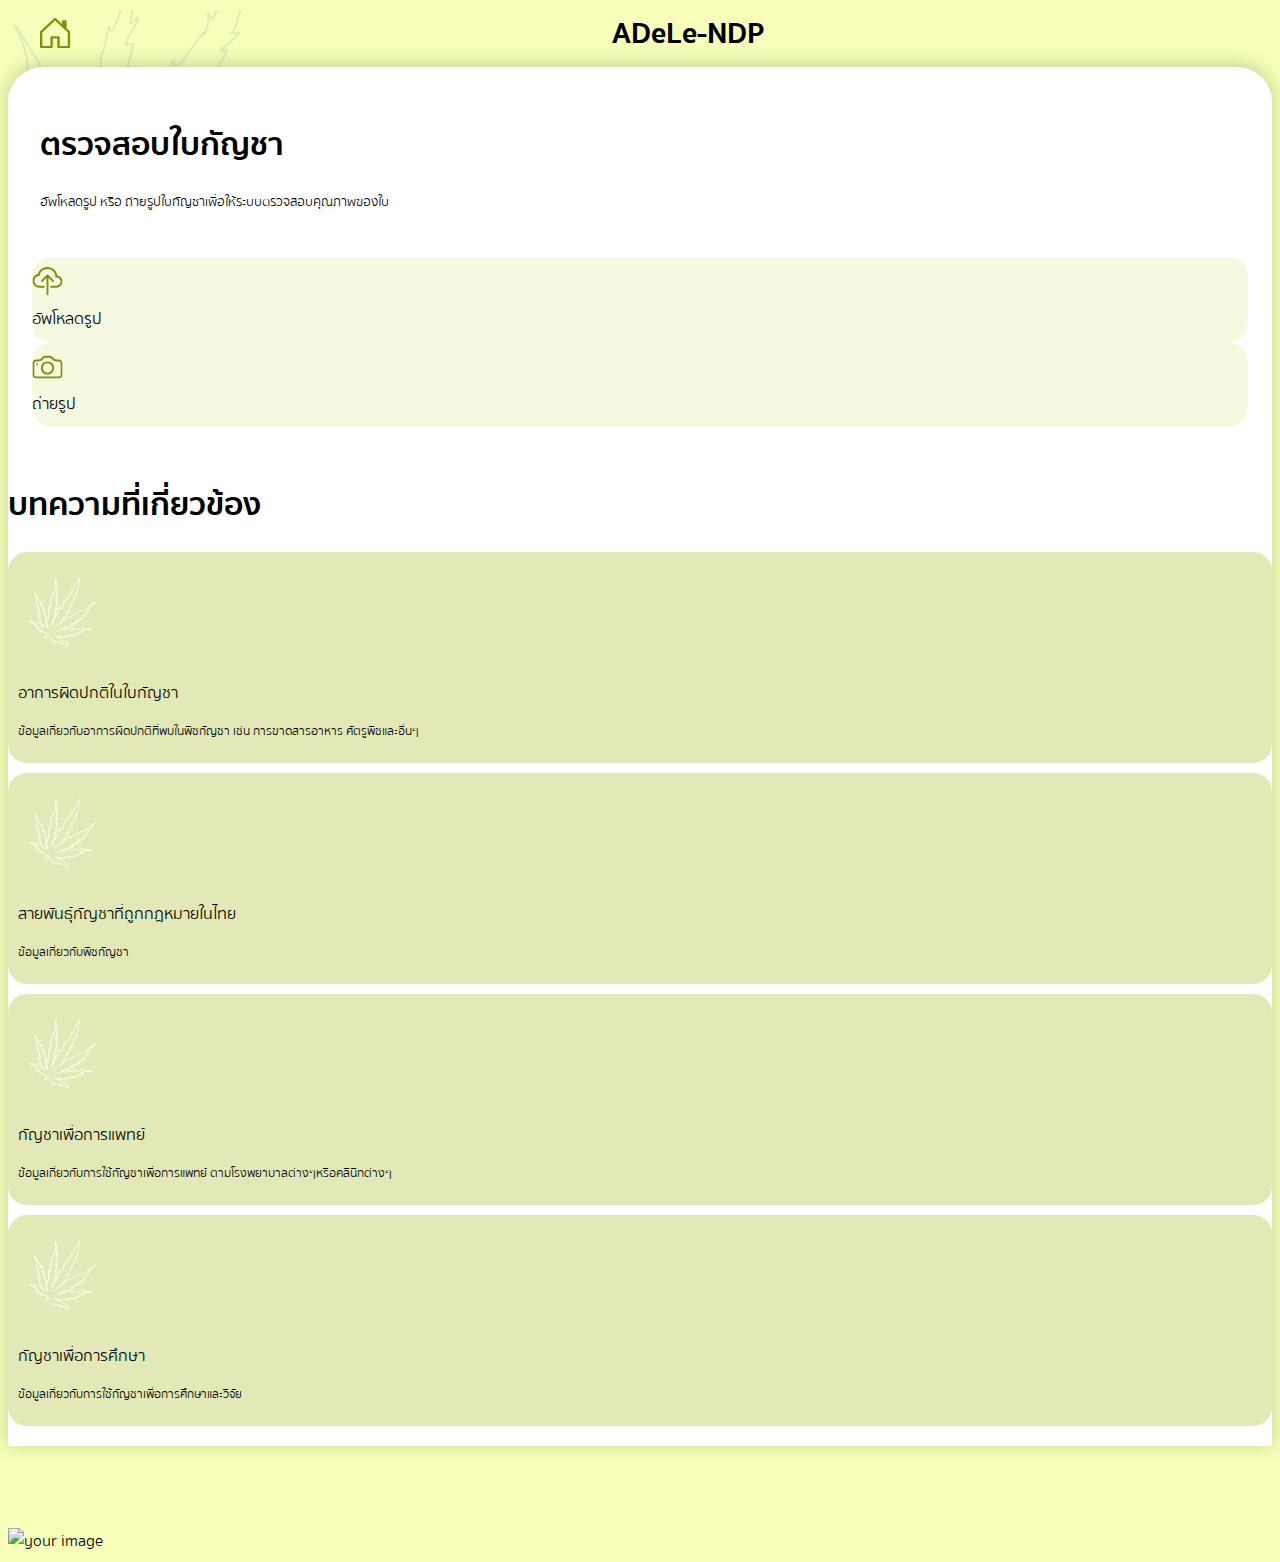
==== commit 4d960bd8: "modified upload button" ====
--- a/app/templates/index.html
+++ b/app/templates/index.html
@@ -47,7 +47,7 @@
                 </section>
                 <section>
                     <div class="row" style="padding-left: 1.5rem; padding-right: 1.5rem;">
-                    <div class="col">
+                    <div id="upload_file" class="col">
                         <div class="upload-box">
                             <svg width="31" height="31" viewBox="0 0 31 31" fill="none" xmlns="http://www.w3.org/2000/svg">
                                 <g clip-path="url(#clip0_388_4415)">
@@ -195,12 +195,26 @@
 
         </div>
     </div>
+    <input id="html-input-file-btn" type='file' style="display:none" onchange="loadFile(event)" /><br>
+    <img id="blah" src="#" alt="your image" width="300px" height="300px" />
 </body>
 </html>
 <script src="../static/js/just-go-to-homepage.js"></script>
 <script>
-    document.getElementById('blog-link').addEventListener('click', goToBlog);
+document.getElementById('blog-link').addEventListener('click', goToBlog);
 function goToBlog(){
     window.location.href = "blog.html";
+    
+}
+document.getElementById('upload_file').addEventListener('click', uploadFile);
+function uploadFile(){
+    document.getElementById('html-input-file-btn').click();
+}
+function loadFile(event) {
+    var output = document.getElementById('blah');
+    output.src = URL.createObjectURL(event.target.files[0]);
+    output.onload = function() {
+      URL.revokeObjectURL(output.src) // free memory
+    }
 }
 </script>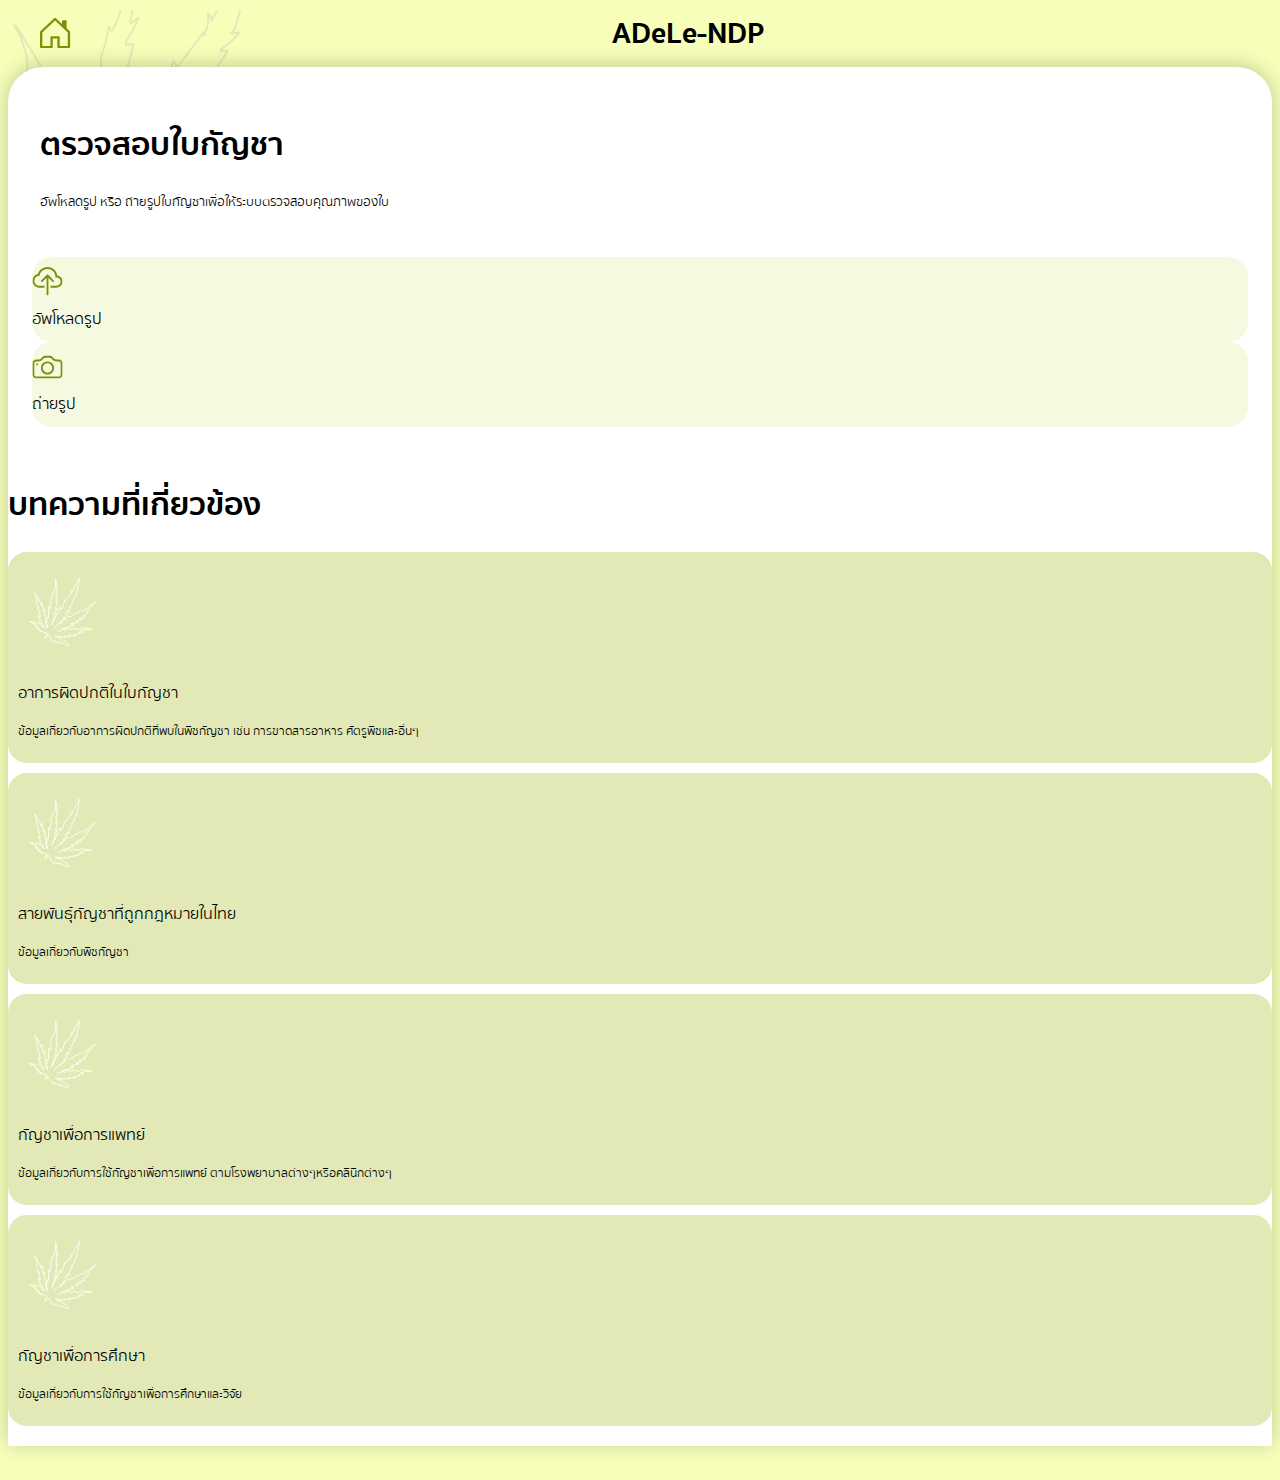
==== commit 4198d56b: "updated ." ====
--- a/app/templates/index.html
+++ b/app/templates/index.html
@@ -12,6 +12,7 @@
     <link rel="stylesheet" href="../static/css/style.css">
     <!-- JavaScript Bundle with Popper -->
     <script src="https://cdn.jsdelivr.net/npm/bootstrap@5.2.3/dist/js/bootstrap.bundle.min.js" integrity="sha384-kenU1KFdBIe4zVF0s0G1M5b4hcpxyD9F7jL+jjXkk+Q2h455rYXK/7HAuoJl+0I4" crossorigin="anonymous"></script>
+
 </head>
 <body>
     <div class="background">
@@ -26,8 +27,7 @@
             <path d="M125.359 212.945C126.141 211.983 129.59 211.677 130.748 212.211C132.639 213.083 134.361 216.558 135.897 216.908C139.538 217.738 145.113 213.137 147.909 211.364C150.874 209.483 153.792 207.553 156.704 205.595C159.399 203.782 161.035 211.1 162.765 212.479C164.069 213.519 169.499 208.758 170.367 208.146C173.87 205.679 177.534 203.617 181.164 201.367C184.269 199.442 189.21 197.932 191.487 202.119C192.707 204.363 193.008 207.096 196.057 206.71C204.942 205.585 213.697 200.616 222.696 200.454C224.758 200.416 225.845 204.854 228.526 205.668C240.505 209.305 252.672 197.082 264.626 197.129C269.06 197.146 272.948 201.072 277.231 202.141C284.968 204.072 292.534 204.151 300.354 204.673C302.978 204.847 305.452 204.952 307.834 206.151C310.494 207.49 302.654 205.868 301.964 205.838C294.8 205.522 287.533 205.615 280.383 206.183C273.988 206.691 266.597 207.076 261.326 211.232C260.04 212.247 254.73 212.161 252.814 212.545C247.072 213.694 255.617 216.557 257.594 217.564C258.795 218.176 260.009 218.714 261.285 219.151C261.841 219.341 263.195 219.293 262.92 219.814C262.279 221.031 255.584 221.049 254.439 221.143C253.022 221.259 239.385 222.743 239.909 223.177C240.534 223.695 248.411 227.172 245.319 228.131C235.424 231.198 225.077 232.347 214.837 233.316C213.915 233.403 221.216 237.854 221.339 239.361C221.384 239.901 209.443 239.119 208.932 239.099C202.751 238.849 196.459 238.963 190.294 238.453C189.877 238.419 184.92 237.283 186.33 238.668C188.14 240.445 189.505 242.473 190.633 244.746C192.254 248.014 176.329 243.734 174.744 243.404C173.109 243.064 166.756 240.575 164.988 241.124C164.048 241.415 167.458 246.38 166.309 247.735C165.013 249.263 157.083 246.651 155.464 246.39C149.275 245.393 143.174 244.156 137.027 242.952C134.385 242.435 138.152 246.356 139.107 247.899C139.855 249.107 136.641 247.613 136.506 247.561C132.827 246.127 129.103 244.932 125.601 243.088C123.149 241.796 120.747 241.3 120.58 238.299" stroke="#E2E9B6" stroke-width="1.90202" stroke-linecap="round"/>
             <path d="M115.72 240.742C122.404 244.262 128.805 248.348 135.441 251.843C137.147 252.742 147.573 251.139 147.238 252.737C146.504 256.241 149.168 258.359 152.394 260.058C156.834 262.397 156.927 263.161 160.367 264.972C165.111 267.471 169.856 269.97 174.601 272.469C176.2 273.312 178.476 274.067 179.819 275.377C183.895 279.352 184.261 284.591 182.982 290.025C182.842 290.62 182.29 294.205 181.516 293.938C177.347 292.5 173.249 289.623 169.348 287.568C161.226 283.29 153.104 279.012 144.982 274.734C139.492 271.843 144.006 276.682 143.55 280.015C142.738 285.945 129.148 268.163 127.683 270.943C127.246 271.773 126.967 274.962 125.958 275.275C124.283 275.794 120.363 273.594 118.904 272.989C114.964 271.356 114.789 267.684 112.974 264.347C112.17 262.868 112.638 267.697 112.397 269.363C112.169 270.94 112.176 274.396 110.867 275.584C109.347 276.964 101.156 268.304 100.201 267.267C97.3639 264.185 96.1202 260.976 94.2832 257.321C92.4932 253.76 91.6636 250.096 88.8761 247.009C86.1015 243.937 83.4494 240.738 80.635 237.706C79.5322 236.517 77.3741 235.13 77.4101 233.427" stroke="#E2E9B6" stroke-width="1.90202" stroke-linecap="round"/>
             <path d="M71.551 229.626C68.3335 235.735 65.6349 242.634 60.6757 247.56C59.0873 249.138 63.0961 250.185 64.5946 250.974C66.9568 252.218 74.0092 238.527 75.6721 235.37" stroke="#E2E9B6" stroke-width="1.90202" stroke-linecap="round"/>
-            </svg>
-            
+        </svg>
     </div>
     <div class="container-fuild">
         <div class="header">
@@ -38,7 +38,7 @@
         </div>
         
         <div class="container main">
-            <div class="container overflow-hidden text-center">
+            <div id="main" class="container overflow-hidden text-center">
                 <section >
                     <div class="text-center" style="padding: 2rem;">
                         <h1 style="font-weight:bold;">ตรวจสอบใบกัญชา</h1>
@@ -65,7 +65,7 @@
                             </div>
                         </div>
                     </div>
-                    <div class="col">
+                    <div id="take_photo" class="col">
                         <div class="camara-box">
                             <svg width="31" height="31" viewBox="0 0 31 31" fill="none" xmlns="http://www.w3.org/2000/svg">
                                 <g clip-path="url(#clip0_388_4426)">
@@ -86,13 +86,13 @@
                     </div>
                 </section>
                 <div style="height: 2rem;"></div>
-                <section>
+                <section id="related-blog">
                     <div class="text-center">
                         <h1 style="font-weight: bold;">บทความที่เกี่ยวข้อง</h1>
                     </div>
                     <div class="container">
                         <div class="row">
-                            <div id="blog-link"class="container overflow-hidden article-button ">
+                            <div id="blog-link"class="container overflow-hidden article-button " onclick="window.location.href = '/blog';">
                                 <div class="row">
                                     <div class="col-2">
                                         <div style="width:fit-content;">
@@ -116,7 +116,7 @@
                                     </div>
                                   </div>
                             </div>
-                            <div class="container overflow-hidden article-button ">
+                            <div class="container overflow-hidden article-button " onclick="window.location.href = '/blog-legel-cannabisTH';">
                                 <div class="row">
                                     <div class="col-2">
                                         <div style="width:fit-content;">
@@ -140,7 +140,7 @@
                                     </div>
                                   </div>
                             </div>
-                            <div class="container overflow-hidden article-button ">
+                            <div class="container overflow-hidden article-button " onclick="window.location.href = '/blog-cannabis-medical';">
                                 <div class="row">
                                     <div class="col-2">
                                         <div style="width:fit-content;">
@@ -164,7 +164,7 @@
                                     </div>
                                   </div>
                             </div>
-                            <div class="container overflow-hidden article-button ">
+                            <div class="container overflow-hidden article-button " onclick="window.location.href = '/blog-cannabis-research';">
                                 <div class="row">
                                     <div class="col-2">
                                         <div style="width:fit-content;">
@@ -192,29 +192,21 @@
                     </div>
                 </section>
             </div>
+        </div>
+        <div class="footer">
 
         </div>
     </div>
-    <input id="html-input-file-btn" type='file' style="display:none" onchange="loadFile(event)" /><br>
-    <img id="blah" src="#" alt="your image" width="300px" height="300px" />
+    <form action="/result" method="post" enctype="multipart/form-data">
+        <input id="html-take-photo-btn" type="file" name="take_photo" accept="image/*"  style="display:none" capture="user" onchange="loadFile(event)">
+        <input id="html-input-file-btn" type='file' name="upload_photo"style="display:none" accept="image/*" onchange="loadFile(event)"/><br>
+        <input id="html-submit-btn" type="submit" style="display:none">
+    </form>
 </body>
 </html>
 <script src="../static/js/just-go-to-homepage.js"></script>
+<script src="../static/js/please-use-this-to-upload-file.js"></script>
 <script>
-document.getElementById('blog-link').addEventListener('click', goToBlog);
-function goToBlog(){
-    window.location.href = "blog.html";
-    
-}
-document.getElementById('upload_file').addEventListener('click', uploadFile);
-function uploadFile(){
-    document.getElementById('html-input-file-btn').click();
-}
-function loadFile(event) {
-    var output = document.getElementById('blah');
-    output.src = URL.createObjectURL(event.target.files[0]);
-    output.onload = function() {
-      URL.revokeObjectURL(output.src) // free memory
-    }
-}
+
+
 </script>--- a/app/static/css/style.css
+++ b/app/static/css/style.css
@@ -37,10 +37,14 @@
     font-size: 30px;
 }
 
+#home-icon:hover{
+    cursor: pointer;
+    background-color: rgba(0,0,0,0.20);
+}
+
 .main{
     background-color: #ffff;
     height: 100%;
-    margin-bottom: 3.5rem;
     padding-bottom: 10px;
     border-radius: 35px 35px 0px 0px;
     box-shadow: 0px -2px 20px 0px rgba(0,0,0,0.20) ;
@@ -74,7 +78,3 @@
     font-size: 12px;
 }
 
-#home-icon:hover{
-    cursor: pointer;
-    background-color: rgba(0,0,0,0.20);
-}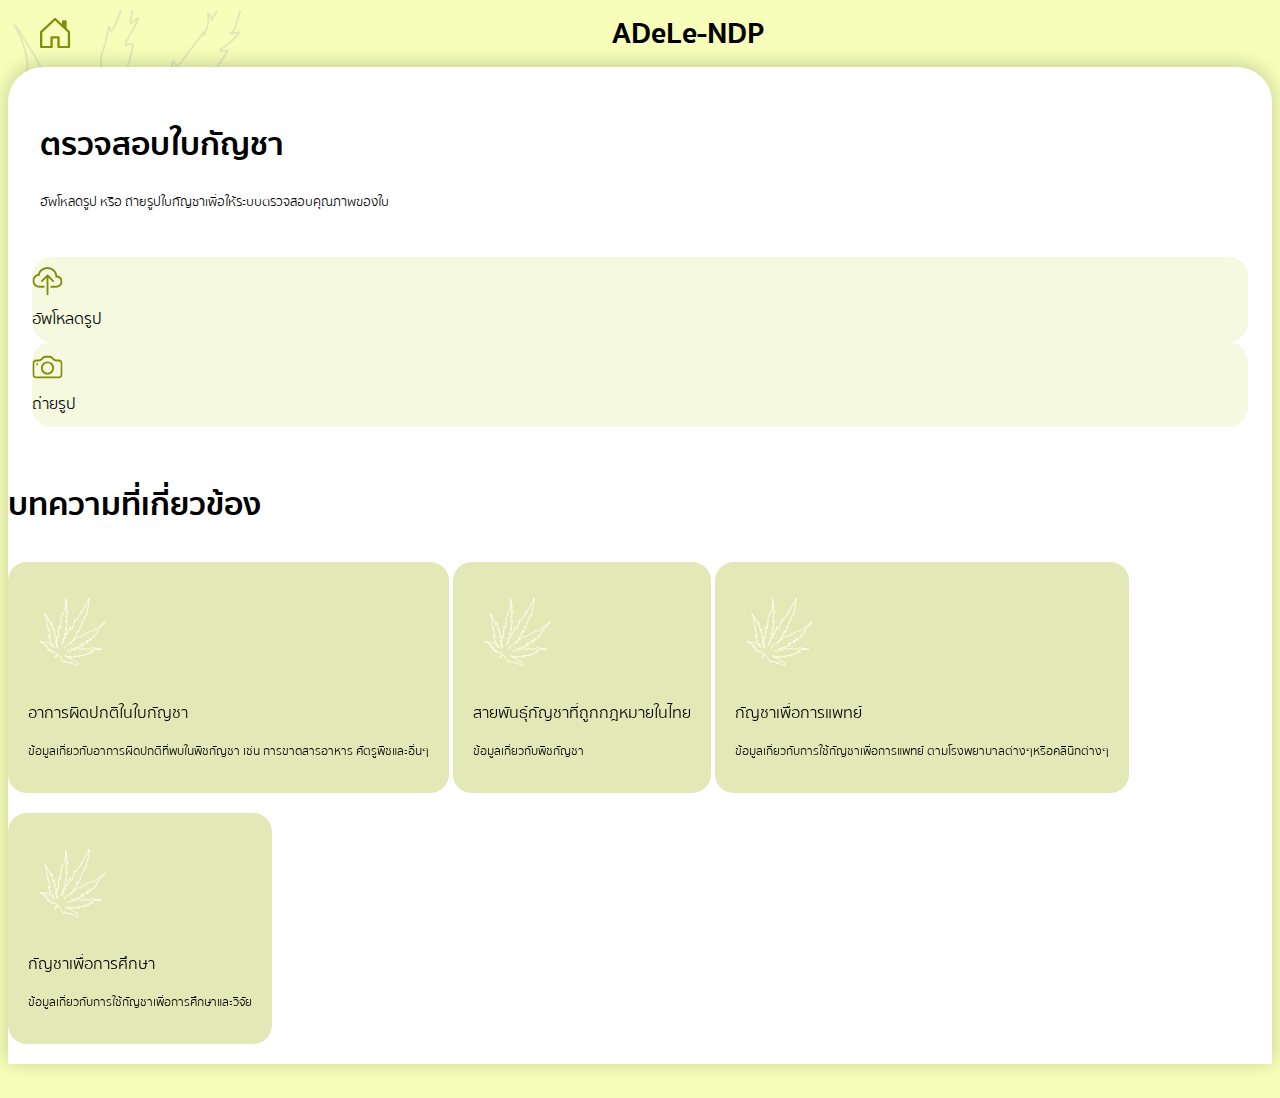
==== commit 32d4f788: "fixed css" ====
--- a/app/templates/index.html
+++ b/app/templates/index.html
@@ -92,7 +92,7 @@
                     </div>
                     <div class="container">
                         <div class="row">
-                            <div id="blog-link"class="container overflow-hidden article-button " onclick="window.location.href = '/blog';">
+                            <div id="blog-link"class="container overflow-hidden article-button hvr-sweep-to-right " onclick="window.location.href = '/blog';">
                                 <div class="row">
                                     <div class="col-2">
                                         <div style="width:fit-content;">
@@ -116,7 +116,7 @@
                                     </div>
                                   </div>
                             </div>
-                            <div class="container overflow-hidden article-button " onclick="window.location.href = '/blog-legel-cannabisTH';">
+                            <div class="container overflow-hidden article-button hvr-sweep-to-right " onclick="window.location.href = '/blog-legel-cannabisTH';">
                                 <div class="row">
                                     <div class="col-2">
                                         <div style="width:fit-content;">
@@ -140,7 +140,7 @@
                                     </div>
                                   </div>
                             </div>
-                            <div class="container overflow-hidden article-button " onclick="window.location.href = '/blog-cannabis-medical';">
+                            <div class="container overflow-hidden article-button hvr-sweep-to-right " onclick="window.location.href = '/blog-cannabis-medical';">
                                 <div class="row">
                                     <div class="col-2">
                                         <div style="width:fit-content;">
@@ -164,7 +164,7 @@
                                     </div>
                                   </div>
                             </div>
-                            <div class="container overflow-hidden article-button " onclick="window.location.href = '/blog-cannabis-research';">
+                            <div class="container overflow-hidden article-button hvr-sweep-to-right " onclick="window.location.href = '/blog-cannabis-research';">
                                 <div class="row">
                                     <div class="col-2">
                                         <div style="width:fit-content;">
--- a/app/static/css/style.css
+++ b/app/static/css/style.css
@@ -40,6 +40,7 @@
 #home-icon:hover{
     cursor: pointer;
     background-color: rgba(0,0,0,0.20);
+    border-radius: 5px;
 }
 
 .main{
@@ -62,7 +63,21 @@
     border-radius: 20px;
     padding-top: 10px;
     padding-bottom: 10px;
+
 }
+
+.upload-box:hover{
+    cursor: pointer;
+    background-color: #e2e9b6;
+    transform: scale(1.1);
+}
+
+.camara-box:hover{
+    cursor: pointer;
+    background-color: #e2e9b6;
+    transform: scale(1.1);
+}
+
 
 .article-button{
     background-color: #e2e9b6;
@@ -71,6 +86,10 @@
     margin-bottom: 10px;
     border-radius: 18.75px;
 }
+.article-button:hover{
+    cursor: pointer;
+    background-color: #f5f9df;
+}
 .article-title{
     font-size: 16px;
 }
@@ -78,3 +97,31 @@
     font-size: 12px;
 }
 
+/* Sweep To Right */
+.hvr-sweep-to-right {
+    padding: 20px;
+    background: #e2e9b6;
+    display: inline-block;
+    transform: perspective(1px) translateZ(0);
+    position: relative;
+    transition: color 0.3s;
+}
+.hvr-sweep-to-right:before {
+content: "";
+position: absolute;
+top: 0;
+left: 0;
+right: 0;
+bottom: 0;
+z-index: -1;
+background: #e2e9b6;
+transform: scaleX(0);
+transform-origin: 0 50%;
+transition: transform 0.5s ease-out;
+}
+.hvr-sweep-to-right:hover {
+color: black;
+}
+.hvr-sweep-to-right:hover:before {
+transform: scaleX(1);
+}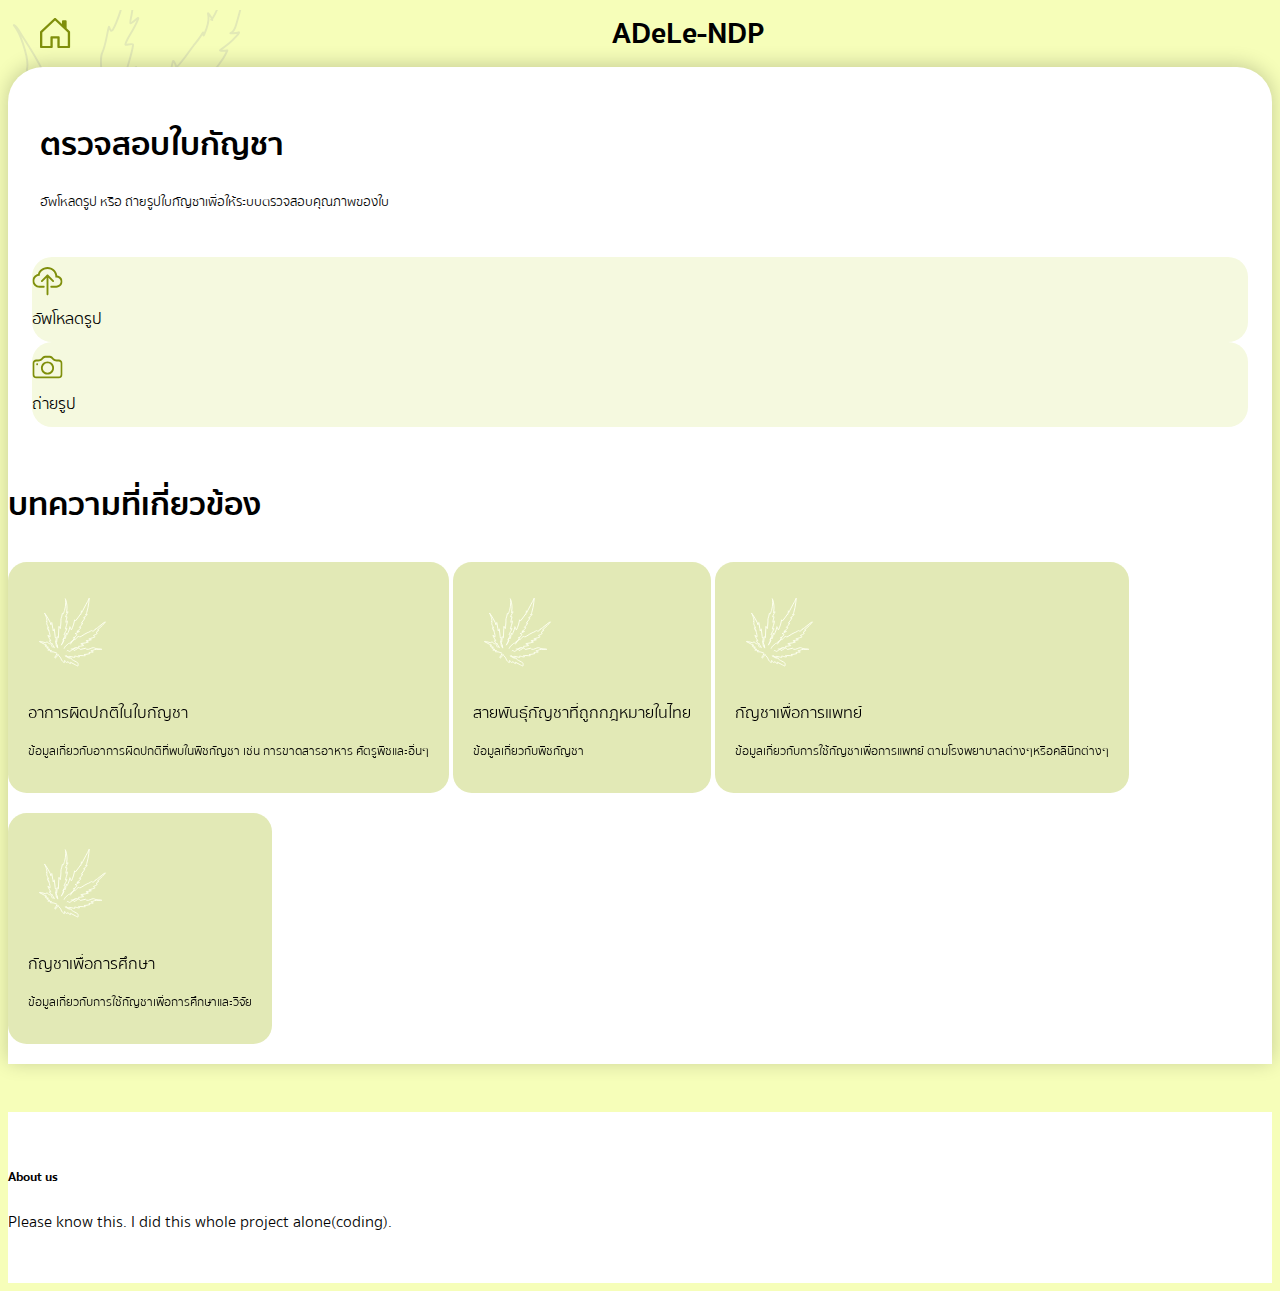
==== commit 525e04b2: "." ====
--- a/app/templates/index.html
+++ b/app/templates/index.html
@@ -193,13 +193,16 @@
                 </section>
             </div>
         </div>
-        <div class="footer">
-
+    </div>
+    <div class="container-fuild">
+        <div class="container footer">
+            <h5 style="font-weight: bold;">About us</h5>
+            <p>Please know this. I did this whole project alone(coding).</p>
         </div>
     </div>
-    <form action="/result" method="post" enctype="multipart/form-data">
-        <input id="html-take-photo-btn" type="file" name="take_photo" accept="image/*"  style="display:none" capture="user" onchange="loadFile(event)">
-        <input id="html-input-file-btn" type='file' name="upload_photo"style="display:none" accept="image/*" onchange="loadFile(event)"/><br>
+    <form action="/result" method="post" enctype="multipart/form-data" style="width: 0; height:0;">
+        <input id="html-take-photo-btn" type="file" name="take_photo" accept="image/png, image/jpeg, image/jpg"  style="display:none" capture="environment" onchange="loadFile(event)">
+        <input id="html-input-file-btn" type='file' name="upload_photo"style="display:none" accept="image/png, image/jpeg, image/jpg" onchange="loadFile(event)"/><br>
         <input id="html-submit-btn" type="submit" style="display:none">
     </form>
 </body>
--- a/app/static/css/style.css
+++ b/app/static/css/style.css
@@ -41,6 +41,15 @@
     cursor: pointer;
     background-color: rgba(0,0,0,0.20);
     border-radius: 5px;
+}
+
+.footer{
+    width: 100%;
+    bottom: 0;
+    margin-top: 3rem;
+    padding-top: 2rem;
+    padding-bottom: 2rem;
+    background-color: #ffff;
 }
 
 .main{
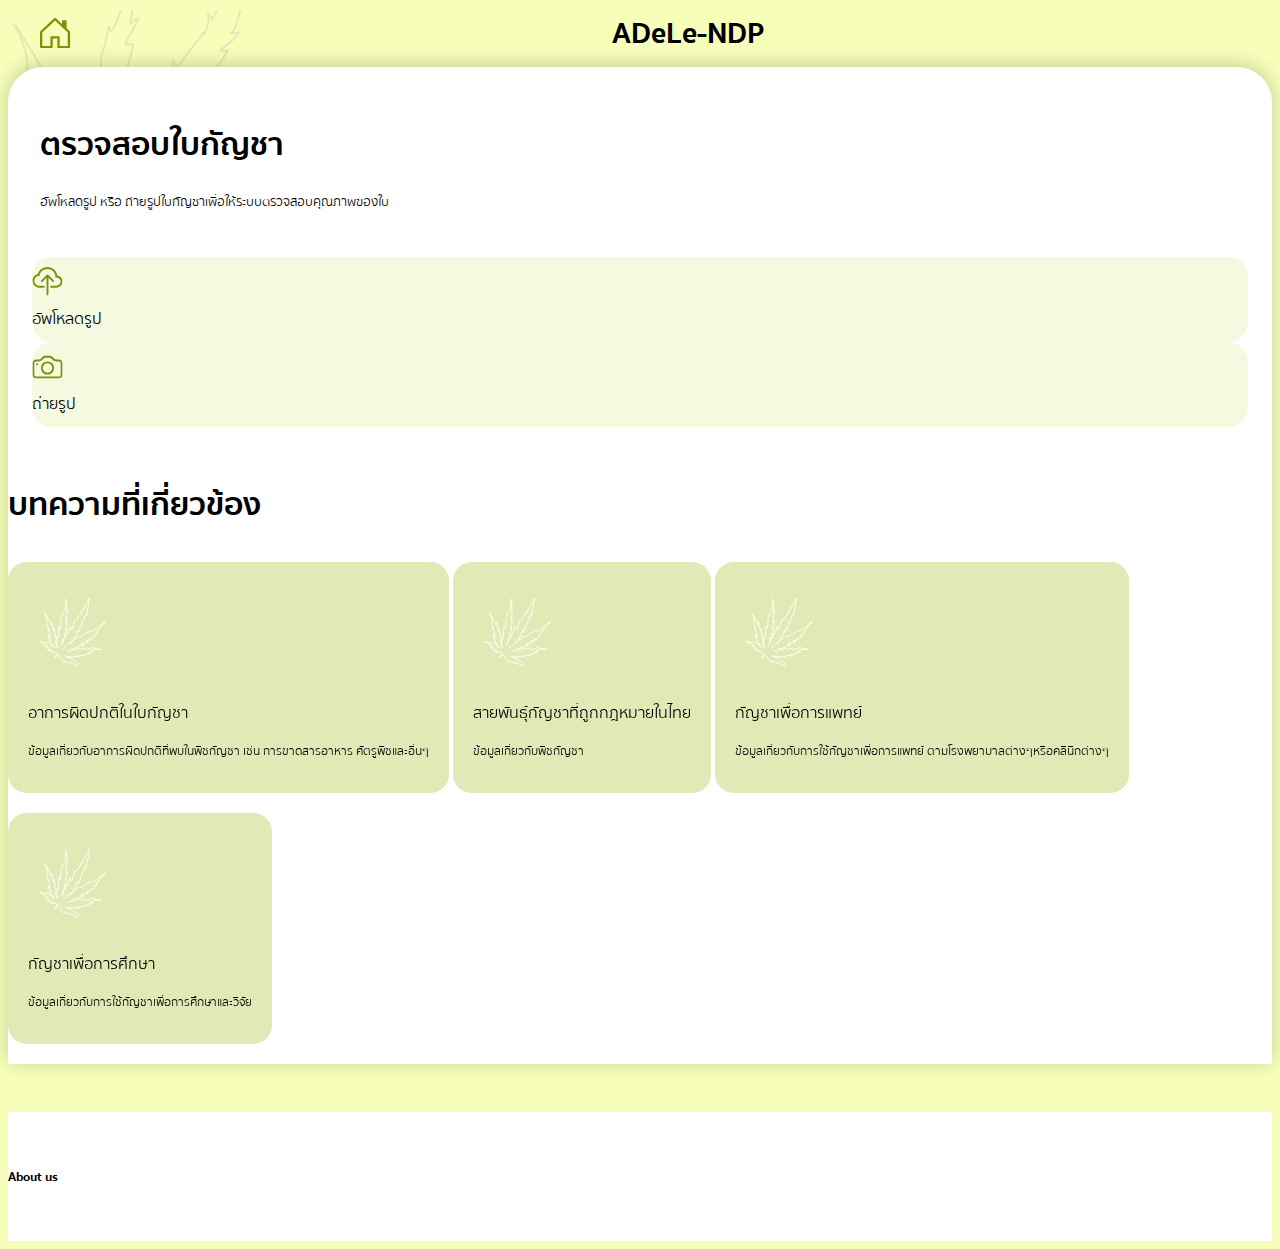
==== commit 2db3de2e: "not done" ====
--- a/app/templates/index.html
+++ b/app/templates/index.html
@@ -116,7 +116,7 @@
                                     </div>
                                   </div>
                             </div>
-                            <div class="container overflow-hidden article-button hvr-sweep-to-right " onclick="window.location.href = '/blog-legel-cannabisTH';">
+                            <div class="container overflow-hidden article-button hvr-sweep-to-right " onclick="window.location.href = '/blog/legel-cannabisTH';">
                                 <div class="row">
                                     <div class="col-2">
                                         <div style="width:fit-content;">
@@ -140,7 +140,7 @@
                                     </div>
                                   </div>
                             </div>
-                            <div class="container overflow-hidden article-button hvr-sweep-to-right " onclick="window.location.href = '/blog-cannabis-medical';">
+                            <div class="container overflow-hidden article-button hvr-sweep-to-right " onclick="window.open('https://www.medcannabis.go.th/')">
                                 <div class="row">
                                     <div class="col-2">
                                         <div style="width:fit-content;">
@@ -164,7 +164,7 @@
                                     </div>
                                   </div>
                             </div>
-                            <div class="container overflow-hidden article-button hvr-sweep-to-right " onclick="window.location.href = '/blog-cannabis-research';">
+                            <div class="container overflow-hidden article-button hvr-sweep-to-right " onclick="window.open('https://www.medcannabis.go.th/')">
                                 <div class="row">
                                     <div class="col-2">
                                         <div style="width:fit-content;">
@@ -197,7 +197,7 @@
     <div class="container-fuild">
         <div class="container footer">
             <h5 style="font-weight: bold;">About us</h5>
-            <p>Please know this. I did this whole project alone(coding).</p>
+            <!-- <p>Please know this. I did this whole project alone(coding).</p> -->
         </div>
     </div>
     <form action="/result" method="post" enctype="multipart/form-data" style="width: 0; height:0;">
